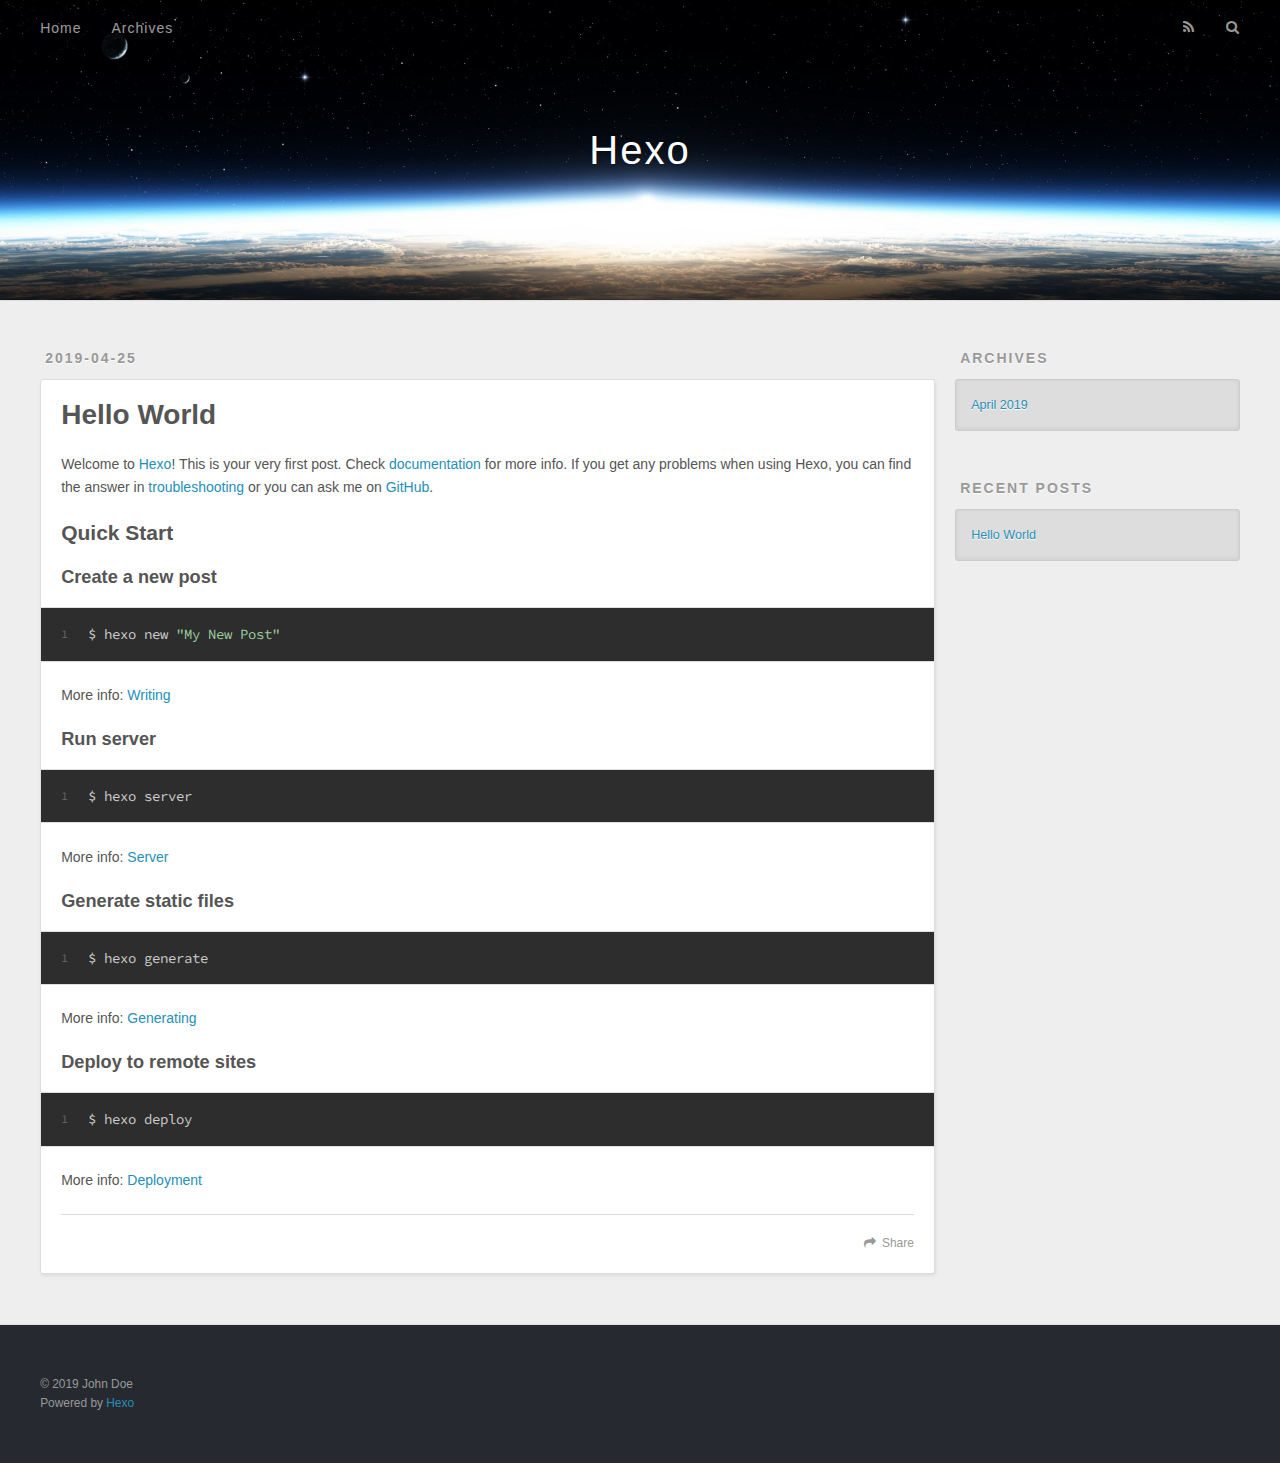
==== index.html @ 42656de8 "Site updated: 2019-04-25 13:05:55" ====
<!DOCTYPE html>
<html>
<head><meta name="generator" content="Hexo 3.8.0">
  <meta charset="utf-8">
  

  
  <title>Hexo</title>
  <meta name="viewport" content="width=device-width, initial-scale=1, maximum-scale=1">
  <meta property="og:type" content="website">
<meta property="og:title" content="Hexo">
<meta property="og:url" content="http://yoursite.com/index.html">
<meta property="og:site_name" content="Hexo">
<meta property="og:locale" content="default">
<meta name="twitter:card" content="summary">
<meta name="twitter:title" content="Hexo">
  
    <link rel="alternate" href="/atom.xml" title="Hexo" type="application/atom+xml">
  
  
    <link rel="icon" href="/favicon.png">
  
  
    <link href="//fonts.googleapis.com/css?family=Source+Code+Pro" rel="stylesheet" type="text/css">
  
  <link rel="stylesheet" href="/css/style.css">
</head>
</html>
<body>
  <div id="container">
    <div id="wrap">
      <header id="header">
  <div id="banner"></div>
  <div id="header-outer" class="outer">
    <div id="header-title" class="inner">
      <h1 id="logo-wrap">
        <a href="/" id="logo">Hexo</a>
      </h1>
      
    </div>
    <div id="header-inner" class="inner">
      <nav id="main-nav">
        <a id="main-nav-toggle" class="nav-icon"></a>
        
          <a class="main-nav-link" href="/">Home</a>
        
          <a class="main-nav-link" href="/archives">Archives</a>
        
      </nav>
      <nav id="sub-nav">
        
          <a id="nav-rss-link" class="nav-icon" href="/atom.xml" title="RSS Feed"></a>
        
        <a id="nav-search-btn" class="nav-icon" title="Search"></a>
      </nav>
      <div id="search-form-wrap">
        <form action="//google.com/search" method="get" accept-charset="UTF-8" class="search-form"><input type="search" name="q" class="search-form-input" placeholder="Search"><button type="submit" class="search-form-submit">&#xF002;</button><input type="hidden" name="sitesearch" value="http://yoursite.com"></form>
      </div>
    </div>
  </div>
</header>
      <div class="outer">
        <section id="main">
  
    <article id="post-hello-world" class="article article-type-post" itemscope itemprop="blogPost">
  <div class="article-meta">
    <a href="/2019/04/25/hello-world/" class="article-date">
  <time datetime="2019-04-24T16:31:58.006Z" itemprop="datePublished">2019-04-25</time>
</a>
    
  </div>
  <div class="article-inner">
    
    
      <header class="article-header">
        
  
    <h1 itemprop="name">
      <a class="article-title" href="/2019/04/25/hello-world/">Hello World</a>
    </h1>
  

      </header>
    
    <div class="article-entry" itemprop="articleBody">
      
        <p>Welcome to <a href="https://hexo.io/" target="_blank" rel="noopener">Hexo</a>! This is your very first post. Check <a href="https://hexo.io/docs/" target="_blank" rel="noopener">documentation</a> for more info. If you get any problems when using Hexo, you can find the answer in <a href="https://hexo.io/docs/troubleshooting.html" target="_blank" rel="noopener">troubleshooting</a> or you can ask me on <a href="https://github.com/hexojs/hexo/issues" target="_blank" rel="noopener">GitHub</a>.</p>
<h2 id="Quick-Start"><a href="#Quick-Start" class="headerlink" title="Quick Start"></a>Quick Start</h2><h3 id="Create-a-new-post"><a href="#Create-a-new-post" class="headerlink" title="Create a new post"></a>Create a new post</h3><figure class="highlight bash"><table><tr><td class="gutter"><pre><span class="line">1</span><br></pre></td><td class="code"><pre><span class="line">$ hexo new <span class="string">"My New Post"</span></span><br></pre></td></tr></table></figure>
<p>More info: <a href="https://hexo.io/docs/writing.html" target="_blank" rel="noopener">Writing</a></p>
<h3 id="Run-server"><a href="#Run-server" class="headerlink" title="Run server"></a>Run server</h3><figure class="highlight bash"><table><tr><td class="gutter"><pre><span class="line">1</span><br></pre></td><td class="code"><pre><span class="line">$ hexo server</span><br></pre></td></tr></table></figure>
<p>More info: <a href="https://hexo.io/docs/server.html" target="_blank" rel="noopener">Server</a></p>
<h3 id="Generate-static-files"><a href="#Generate-static-files" class="headerlink" title="Generate static files"></a>Generate static files</h3><figure class="highlight bash"><table><tr><td class="gutter"><pre><span class="line">1</span><br></pre></td><td class="code"><pre><span class="line">$ hexo generate</span><br></pre></td></tr></table></figure>
<p>More info: <a href="https://hexo.io/docs/generating.html" target="_blank" rel="noopener">Generating</a></p>
<h3 id="Deploy-to-remote-sites"><a href="#Deploy-to-remote-sites" class="headerlink" title="Deploy to remote sites"></a>Deploy to remote sites</h3><figure class="highlight bash"><table><tr><td class="gutter"><pre><span class="line">1</span><br></pre></td><td class="code"><pre><span class="line">$ hexo deploy</span><br></pre></td></tr></table></figure>
<p>More info: <a href="https://hexo.io/docs/deployment.html" target="_blank" rel="noopener">Deployment</a></p>

      
    </div>
    <footer class="article-footer">
      <a data-url="http://yoursite.com/2019/04/25/hello-world/" data-id="cjuw6p2830000rgumjvdaolb7" class="article-share-link">Share</a>
      
      
    </footer>
  </div>
  
</article>


  


</section>
        
          <aside id="sidebar">
  
    

  
    

  
    
  
    
  <div class="widget-wrap">
    <h3 class="widget-title">Archives</h3>
    <div class="widget">
      <ul class="archive-list"><li class="archive-list-item"><a class="archive-list-link" href="/archives/2019/04/">April 2019</a></li></ul>
    </div>
  </div>


  
    
  <div class="widget-wrap">
    <h3 class="widget-title">Recent Posts</h3>
    <div class="widget">
      <ul>
        
          <li>
            <a href="/2019/04/25/hello-world/">Hello World</a>
          </li>
        
      </ul>
    </div>
  </div>

  
</aside>
        
      </div>
      <footer id="footer">
  
  <div class="outer">
    <div id="footer-info" class="inner">
      &copy; 2019 John Doe<br>
      Powered by <a href="http://hexo.io/" target="_blank">Hexo</a>
    </div>
  </div>
</footer>
    </div>
    <nav id="mobile-nav">
  
    <a href="/" class="mobile-nav-link">Home</a>
  
    <a href="/archives" class="mobile-nav-link">Archives</a>
  
</nav>
    

<script src="//ajax.googleapis.com/ajax/libs/jquery/2.0.3/jquery.min.js"></script>


  <link rel="stylesheet" href="/fancybox/jquery.fancybox.css">
  <script src="/fancybox/jquery.fancybox.pack.js"></script>


<script src="/js/script.js"></script>



  </div>
</body>
</html>
---- css/style.css ----
body {
  width: 100%;
}
body:before,
body:after {
  content: "";
  display: table;
}
body:after {
  clear: both;
}
html,
body,
div,
span,
applet,
object,
iframe,
h1,
h2,
h3,
h4,
h5,
h6,
p,
blockquote,
pre,
a,
abbr,
acronym,
address,
big,
cite,
code,
del,
dfn,
em,
img,
ins,
kbd,
q,
s,
samp,
small,
strike,
strong,
sub,
sup,
tt,
var,
dl,
dt,
dd,
ol,
ul,
li,
fieldset,
form,
label,
legend,
table,
caption,
tbody,
tfoot,
thead,
tr,
th,
td {
  margin: 0;
  padding: 0;
  border: 0;
  outline: 0;
  font-weight: inherit;
  font-style: inherit;
  font-family: inherit;
  font-size: 100%;
  vertical-align: baseline;
}
body {
  line-height: 1;
  color: #000;
  background: #fff;
}
ol,
ul {
  list-style: none;
}
table {
  border-collapse: separate;
  border-spacing: 0;
  vertical-align: middle;
}
caption,
th,
td {
  text-align: left;
  font-weight: normal;
  vertical-align: middle;
}
a img {
  border: none;
}
input,
button {
  margin: 0;
  padding: 0;
}
input::-moz-focus-inner,
button::-moz-focus-inner {
  border: 0;
  padding: 0;
}
@font-face {
  font-family: FontAwesome;
  font-style: normal;
  font-weight: normal;
  src: url("fonts/fontawesome-webfont.eot?v=#4.0.3");
  src: url("fonts/fontawesome-webfont.eot?#iefix&v=#4.0.3") format("embedded-opentype"), url("fonts/fontawesome-webfont.woff?v=#4.0.3") format("woff"), url("fonts/fontawesome-webfont.ttf?v=#4.0.3") format("truetype"), url("fonts/fontawesome-webfont.svg#fontawesomeregular?v=#4.0.3") format("svg");
}
html,
body,
#container {
  height: 100%;
}
body {
  background: #eee;
  font: 14px -apple-system, BlinkMacSystemFont, "Segoe UI", "Roboto", "Oxygen", "Ubuntu", "Cantarell", "Fira Sans", "Droid Sans", "Helvetica Neue", sans-serif;
  -webkit-text-size-adjust: 100%;
}
.outer {
  max-width: 1220px;
  margin: 0 auto;
  padding: 0 20px;
}
.outer:before,
.outer:after {
  content: "";
  display: table;
}
.outer:after {
  clear: both;
}
.inner {
  display: inline;
  float: left;
  width: 98.33333333333333%;
  margin: 0 0.833333333333333%;
}
.left,
.alignleft {
  float: left;
}
.right,
.alignright {
  float: right;
}
.clear {
  clear: both;
}
#container {
  position: relative;
}
.mobile-nav-on {
  overflow: hidden;
}
#wrap {
  height: 100%;
  width: 100%;
  position: absolute;
  top: 0;
  left: 0;
  -webkit-transition: 0.2s ease-out;
  -moz-transition: 0.2s ease-out;
  -ms-transition: 0.2s ease-out;
  transition: 0.2s ease-out;
  z-index: 1;
  background: #eee;
}
.mobile-nav-on #wrap {
  left: 280px;
}
@media screen and (min-width: 768px) {
  #main {
    display: inline;
    float: left;
    width: 73.33333333333333%;
    margin: 0 0.833333333333333%;
  }
}
.article-date,
.article-category-link,
.archive-year,
.widget-title {
  text-decoration: none;
  text-transform: uppercase;
  letter-spacing: 2px;
  color: #999;
  margin-bottom: 1em;
  margin-left: 5px;
  line-height: 1em;
  text-shadow: 0 1px #fff;
  font-weight: bold;
}
.article-inner,
.archive-article-inner {
  background: #fff;
  -webkit-box-shadow: 1px 2px 3px #ddd;
  box-shadow: 1px 2px 3px #ddd;
  border: 1px solid #ddd;
  border-radius: 3px;
}
.article-entry h1,
.widget h1 {
  font-size: 2em;
}
.article-entry h2,
.widget h2 {
  font-size: 1.5em;
}
.article-entry h3,
.widget h3 {
  font-size: 1.3em;
}
.article-entry h4,
.widget h4 {
  font-size: 1.2em;
}
.article-entry h5,
.widget h5 {
  font-size: 1em;
}
.article-entry h6,
.widget h6 {
  font-size: 1em;
  color: #999;
}
.article-entry hr,
.widget hr {
  border: 1px dashed #ddd;
}
.article-entry strong,
.widget strong {
  font-weight: bold;
}
.article-entry em,
.widget em,
.article-entry cite,
.widget cite {
  font-style: italic;
}
.article-entry sup,
.widget sup,
.article-entry sub,
.widget sub {
  font-size: 0.75em;
  line-height: 0;
  position: relative;
  vertical-align: baseline;
}
.article-entry sup,
.widget sup {
  top: -0.5em;
}
.article-entry sub,
.widget sub {
  bottom: -0.2em;
}
.article-entry small,
.widget small {
  font-size: 0.85em;
}
.article-entry acronym,
.widget acronym,
.article-entry abbr,
.widget abbr {
  border-bottom: 1px dotted;
}
.article-entry ul,
.widget ul,
.article-entry ol,
.widget ol,
.article-entry dl,
.widget dl {
  margin: 0 20px;
  line-height: 1.6em;
}
.article-entry ul ul,
.widget ul ul,
.article-entry ol ul,
.widget ol ul,
.article-entry ul ol,
.widget ul ol,
.article-entry ol ol,
.widget ol ol {
  margin-top: 0;
  margin-bottom: 0;
}
.article-entry ul,
.widget ul {
  list-style: disc;
}
.article-entry ol,
.widget ol {
  list-style: decimal;
}
.article-entry dt,
.widget dt {
  font-weight: bold;
}
#header {
  height: 300px;
  position: relative;
  border-bottom: 1px solid #ddd;
}
#header:before,
#header:after {
  content: "";
  position: absolute;
  left: 0;
  right: 0;
  height: 40px;
}
#header:before {
  top: 0;
  background: -webkit-linear-gradient(rgba(0,0,0,0.2), transparent);
  background: -moz-linear-gradient(rgba(0,0,0,0.2), transparent);
  background: -ms-linear-gradient(rgba(0,0,0,0.2), transparent);
  background: linear-gradient(rgba(0,0,0,0.2), transparent);
}
#header:after {
  bottom: 0;
  background: -webkit-linear-gradient(transparent, rgba(0,0,0,0.2));
  background: -moz-linear-gradient(transparent, rgba(0,0,0,0.2));
  background: -ms-linear-gradient(transparent, rgba(0,0,0,0.2));
  background: linear-gradient(transparent, rgba(0,0,0,0.2));
}
#header-outer {
  height: 100%;
  position: relative;
}
#header-inner {
  position: relative;
  overflow: hidden;
}
#banner {
  position: absolute;
  top: 0;
  left: 0;
  width: 100%;
  height: 100%;
  background: url("images/banner.jpg") center #000;
  -webkit-background-size: cover;
  -moz-background-size: cover;
  background-size: cover;
  z-index: -1;
}
#header-title {
  text-align: center;
  height: 40px;
  position: absolute;
  top: 50%;
  left: 0;
  margin-top: -20px;
}
#logo,
#subtitle {
  text-decoration: none;
  color: #fff;
  font-weight: 300;
  text-shadow: 0 1px 4px rgba(0,0,0,0.3);
}
#logo {
  font-size: 40px;
  line-height: 40px;
  letter-spacing: 2px;
}
#subtitle {
  font-size: 16px;
  line-height: 16px;
  letter-spacing: 1px;
}
#subtitle-wrap {
  margin-top: 16px;
}
#main-nav {
  float: left;
  margin-left: -15px;
}
.nav-icon,
.main-nav-link {
  float: left;
  color: #fff;
  opacity: 0.6;
  text-decoration: none;
  text-shadow: 0 1px rgba(0,0,0,0.2);
  -webkit-transition: opacity 0.2s;
  -moz-transition: opacity 0.2s;
  -ms-transition: opacity 0.2s;
  transition: opacity 0.2s;
  display: block;
  padding: 20px 15px;
}
.nav-icon:hover,
.main-nav-link:hover {
  opacity: 1;
}
.nav-icon {
  font-family: FontAwesome;
  text-align: center;
  font-size: 14px;
  width: 14px;
  height: 14px;
  padding: 20px 15px;
  position: relative;
  cursor: pointer;
}
.main-nav-link {
  font-weight: 300;
  letter-spacing: 1px;
}
@media screen and (max-width: 479px) {
  .main-nav-link {
    display: none;
  }
}
#main-nav-toggle {
  display: none;
}
#main-nav-toggle:before {
  content: "\f0c9";
}
@media screen and (max-width: 479px) {
  #main-nav-toggle {
    display: block;
  }
}
#sub-nav {
  float: right;
  margin-right: -15px;
}
#nav-rss-link:before {
  content: "\f09e";
}
#nav-search-btn:before {
  content: "\f002";
}
#search-form-wrap {
  position: absolute;
  top: 15px;
  width: 150px;
  height: 30px;
  right: -150px;
  opacity: 0;
  -webkit-transition: 0.2s ease-out;
  -moz-transition: 0.2s ease-out;
  -ms-transition: 0.2s ease-out;
  transition: 0.2s ease-out;
}
#search-form-wrap.on {
  opacity: 1;
  right: 0;
}
@media screen and (max-width: 479px) {
  #search-form-wrap {
    width: 100%;
    right: -100%;
  }
}
.search-form {
  position: absolute;
  top: 0;
  left: 0;
  right: 0;
  background: #fff;
  padding: 5px 15px;
  border-radius: 15px;
  -webkit-box-shadow: 0 0 10px rgba(0,0,0,0.3);
  box-shadow: 0 0 10px rgba(0,0,0,0.3);
}
.search-form-input {
  border: none;
  background: none;
  color: #555;
  width: 100%;
  font: 13px -apple-system, BlinkMacSystemFont, "Segoe UI", "Roboto", "Oxygen", "Ubuntu", "Cantarell", "Fira Sans", "Droid Sans", "Helvetica Neue", sans-serif;
  outline: none;
}
.search-form-input::-webkit-search-results-decoration,
.search-form-input::-webkit-search-cancel-button {
  -webkit-appearance: none;
}
.search-form-submit {
  position: absolute;
  top: 50%;
  right: 10px;
  margin-top: -7px;
  font: 13px FontAwesome;
  border: none;
  background: none;
  color: #bbb;
  cursor: pointer;
}
.search-form-submit:hover,
.search-form-submit:focus {
  color: #777;
}
.article {
  margin: 50px 0;
}
.article-inner {
  overflow: hidden;
}
.article-meta:before,
.article-meta:after {
  content: "";
  display: table;
}
.article-meta:after {
  clear: both;
}
.article-date {
  float: left;
}
.article-category {
  float: left;
  line-height: 1em;
  color: #ccc;
  text-shadow: 0 1px #fff;
  margin-left: 8px;
}
.article-category:before {
  content: "\2022";
}
.article-category-link {
  margin: 0 12px 1em;
}
.article-header {
  padding: 20px 20px 0;
}
.article-title {
  text-decoration: none;
  font-size: 2em;
  font-weight: bold;
  color: #555;
  line-height: 1.1em;
  -webkit-transition: color 0.2s;
  -moz-transition: color 0.2s;
  -ms-transition: color 0.2s;
  transition: color 0.2s;
}
a.article-title:hover {
  color: #258fb8;
}
.article-entry {
  color: #555;
  padding: 0 20px;
}
.article-entry:before,
.article-entry:after {
  content: "";
  display: table;
}
.article-entry:after {
  clear: both;
}
.article-entry p,
.article-entry table {
  line-height: 1.6em;
  margin: 1.6em 0;
}
.article-entry h1,
.article-entry h2,
.article-entry h3,
.article-entry h4,
.article-entry h5,
.article-entry h6 {
  font-weight: bold;
}
.article-entry h1,
.article-entry h2,
.article-entry h3,
.article-entry h4,
.article-entry h5,
.article-entry h6 {
  line-height: 1.1em;
  margin: 1.1em 0;
}
.article-entry a {
  color: #258fb8;
  text-decoration: none;
}
.article-entry a:hover {
  text-decoration: underline;
}
.article-entry ul,
.article-entry ol,
.article-entry dl {
  margin-top: 1.6em;
  margin-bottom: 1.6em;
}
.article-entry img,
.article-entry video {
  max-width: 100%;
  height: auto;
  display: block;
  margin: auto;
}
.article-entry iframe {
  border: none;
}
.article-entry table {
  width: 100%;
  border-collapse: collapse;
  border-spacing: 0;
}
.article-entry th {
  font-weight: bold;
  border-bottom: 3px solid #ddd;
  padding-bottom: 0.5em;
}
.article-entry td {
  border-bottom: 1px solid #ddd;
  padding: 10px 0;
}
.article-entry blockquote {
  font-family: Georgia, "Times New Roman", serif;
  font-size: 1.4em;
  margin: 1.6em 20px;
  text-align: center;
}
.article-entry blockquote footer {
  font-size: 14px;
  margin: 1.6em 0;
  font-family: -apple-system, BlinkMacSystemFont, "Segoe UI", "Roboto", "Oxygen", "Ubuntu", "Cantarell", "Fira Sans", "Droid Sans", "Helvetica Neue", sans-serif;
}
.article-entry blockquote footer cite:before {
  content: "—";
  padding: 0 0.5em;
}
.article-entry .pullquote {
  text-align: left;
  width: 45%;
  margin: 0;
}
.article-entry .pullquote.left {
  margin-left: 0.5em;
  margin-right: 1em;
}
.article-entry .pullquote.right {
  margin-right: 0.5em;
  margin-left: 1em;
}
.article-entry .caption {
  color: #999;
  display: block;
  font-size: 0.9em;
  margin-top: 0.5em;
  position: relative;
  text-align: center;
}
.article-entry .video-container {
  position: relative;
  padding-top: 56.25%;
  height: 0;
  overflow: hidden;
}
.article-entry .video-container iframe,
.article-entry .video-container object,
.article-entry .video-container embed {
  position: absolute;
  top: 0;
  left: 0;
  width: 100%;
  height: 100%;
  margin-top: 0;
}
.article-more-link a {
  display: inline-block;
  line-height: 1em;
  padding: 6px 15px;
  border-radius: 15px;
  background: #eee;
  color: #999;
  text-shadow: 0 1px #fff;
  text-decoration: none;
}
.article-more-link a:hover {
  background: #258fb8;
  color: #fff;
  text-decoration: none;
  text-shadow: 0 1px #1e7293;
}
.article-footer {
  font-size: 0.85em;
  line-height: 1.6em;
  border-top: 1px solid #ddd;
  padding-top: 1.6em;
  margin: 0 20px 20px;
}
.article-footer:before,
.article-footer:after {
  content: "";
  display: table;
}
.article-footer:after {
  clear: both;
}
.article-footer a {
  color: #999;
  text-decoration: none;
}
.article-footer a:hover {
  color: #555;
}
.article-tag-list-item {
  float: left;
  margin-right: 10px;
}
.article-tag-list-link:before {
  content: "#";
}
.article-comment-link {
  float: right;
}
.article-comment-link:before {
  content: "\f075";
  font-family: FontAwesome;
  padding-right: 8px;
}
.article-share-link {
  cursor: pointer;
  float: right;
  margin-left: 20px;
}
.article-share-link:before {
  content: "\f064";
  font-family: FontAwesome;
  padding-right: 6px;
}
#article-nav {
  position: relative;
}
#article-nav:before,
#article-nav:after {
  content: "";
  display: table;
}
#article-nav:after {
  clear: both;
}
@media screen and (min-width: 768px) {
  #article-nav {
    margin: 50px 0;
  }
  #article-nav:before {
    width: 8px;
    height: 8px;
    position: absolute;
    top: 50%;
    left: 50%;
    margin-top: -4px;
    margin-left: -4px;
    content: "";
    border-radius: 50%;
    background: #ddd;
    -webkit-box-shadow: 0 1px 2px #fff;
    box-shadow: 0 1px 2px #fff;
  }
}
.article-nav-link-wrap {
  text-decoration: none;
  text-shadow: 0 1px #fff;
  color: #999;
  -webkit-box-sizing: border-box;
  -moz-box-sizing: border-box;
  box-sizing: border-box;
  margin-top: 50px;
  text-align: center;
  display: block;
}
.article-nav-link-wrap:hover {
  color: #555;
}
@media screen and (min-width: 768px) {
  .article-nav-link-wrap {
    width: 50%;
    margin-top: 0;
  }
}
@media screen and (min-width: 768px) {
  #article-nav-newer {
    float: left;
    text-align: right;
    padding-right: 20px;
  }
}
@media screen and (min-width: 768px) {
  #article-nav-older {
    float: right;
    text-align: left;
    padding-left: 20px;
  }
}
.article-nav-caption {
  text-transform: uppercase;
  letter-spacing: 2px;
  color: #ddd;
  line-height: 1em;
  font-weight: bold;
}
#article-nav-newer .article-nav-caption {
  margin-right: -2px;
}
.article-nav-title {
  font-size: 0.85em;
  line-height: 1.6em;
  margin-top: 0.5em;
}
.article-share-box {
  position: absolute;
  display: none;
  background: #fff;
  -webkit-box-shadow: 1px 2px 10px rgba(0,0,0,0.2);
  box-shadow: 1px 2px 10px rgba(0,0,0,0.2);
  border-radius: 3px;
  margin-left: -145px;
  overflow: hidden;
  z-index: 1;
}
.article-share-box.on {
  display: block;
}
.article-share-input {
  width: 100%;
  background: none;
  -webkit-box-sizing: border-box;
  -moz-box-sizing: border-box;
  box-sizing: border-box;
  font: 14px -apple-system, BlinkMacSystemFont, "Segoe UI", "Roboto", "Oxygen", "Ubuntu", "Cantarell", "Fira Sans", "Droid Sans", "Helvetica Neue", sans-serif;
  padding: 0 15px;
  color: #555;
  outline: none;
  border: 1px solid #ddd;
  border-radius: 3px 3px 0 0;
  height: 36px;
  line-height: 36px;
}
.article-share-links {
  background: #eee;
}
.article-share-links:before,
.article-share-links:after {
  content: "";
  display: table;
}
.article-share-links:after {
  clear: both;
}
.article-share-twitter,
.article-share-facebook,
.article-share-pinterest,
.article-share-google {
  width: 50px;
  height: 36px;
  display: block;
  float: left;
  position: relative;
  color: #999;
  text-shadow: 0 1px #fff;
}
.article-share-twitter:before,
.article-share-facebook:before,
.article-share-pinterest:before,
.article-share-google:before {
  font-size: 20px;
  font-family: FontAwesome;
  width: 20px;
  height: 20px;
  position: absolute;
  top: 50%;
  left: 50%;
  margin-top: -10px;
  margin-left: -10px;
  text-align: center;
}
.article-share-twitter:hover,
.article-share-facebook:hover,
.article-share-pinterest:hover,
.article-share-google:hover {
  color: #fff;
}
.article-share-twitter:before {
  content: "\f099";
}
.article-share-twitter:hover {
  background: #00aced;
  text-shadow: 0 1px #008abe;
}
.article-share-facebook:before {
  content: "\f09a";
}
.article-share-facebook:hover {
  background: #3b5998;
  text-shadow: 0 1px #2f477a;
}
.article-share-pinterest:before {
  content: "\f0d2";
}
.article-share-pinterest:hover {
  background: #cb2027;
  text-shadow: 0 1px #a21a1f;
}
.article-share-google:before {
  content: "\f0d5";
}
.article-share-google:hover {
  background: #dd4b39;
  text-shadow: 0 1px #be3221;
}
.article-gallery {
  background: #000;
  position: relative;
}
.article-gallery-photos {
  position: relative;
  overflow: hidden;
}
.article-gallery-img {
  display: none;
  max-width: 100%;
}
.article-gallery-img:first-child {
  display: block;
}
.article-gallery-img.loaded {
  position: absolute;
  display: block;
}
.article-gallery-img img {
  display: block;
  max-width: 100%;
  margin: 0 auto;
}
#comments {
  background: #fff;
  -webkit-box-shadow: 1px 2px 3px #ddd;
  box-shadow: 1px 2px 3px #ddd;
  padding: 20px;
  border: 1px solid #ddd;
  border-radius: 3px;
  margin: 50px 0;
}
#comments a {
  color: #258fb8;
}
.archives-wrap {
  margin: 50px 0;
}
.archives:before,
.archives:after {
  content: "";
  display: table;
}
.archives:after {
  clear: both;
}
.archive-year-wrap {
  margin-bottom: 1em;
}
.archives {
  -webkit-column-gap: 10px;
  -moz-column-gap: 10px;
  column-gap: 10px;
}
@media screen and (min-width: 480px) and (max-width: 767px) {
  .archives {
    -webkit-column-count: 2;
    -moz-column-count: 2;
    column-count: 2;
  }
}
@media screen and (min-width: 768px) {
  .archives {
    -webkit-column-count: 3;
    -moz-column-count: 3;
    column-count: 3;
  }
}
.archive-article {
  -webkit-column-break-inside: avoid;
  page-break-inside: avoid;
  overflow: hidden;
  break-inside: avoid-column;
}
.archive-article-inner {
  padding: 10px;
  margin-bottom: 15px;
}
.archive-article-title {
  text-decoration: none;
  font-weight: bold;
  color: #555;
  -webkit-transition: color 0.2s;
  -moz-transition: color 0.2s;
  -ms-transition: color 0.2s;
  transition: color 0.2s;
  line-height: 1.6em;
}
.archive-article-title:hover {
  color: #258fb8;
}
.archive-article-footer {
  margin-top: 1em;
}
.archive-article-date {
  color: #999;
  text-decoration: none;
  font-size: 0.85em;
  line-height: 1em;
  margin-bottom: 0.5em;
  display: block;
}
#page-nav {
  margin: 50px auto;
  background: #fff;
  -webkit-box-shadow: 1px 2px 3px #ddd;
  box-shadow: 1px 2px 3px #ddd;
  border: 1px solid #ddd;
  border-radius: 3px;
  text-align: center;
  color: #999;
  overflow: hidden;
}
#page-nav:before,
#page-nav:after {
  content: "";
  display: table;
}
#page-nav:after {
  clear: both;
}
#page-nav a,
#page-nav span {
  padding: 10px 20px;
  line-height: 1;
  height: 2ex;
}
#page-nav a {
  color: #999;
  text-decoration: none;
}
#page-nav a:hover {
  background: #999;
  color: #fff;
}
#page-nav .prev {
  float: left;
}
#page-nav .next {
  float: right;
}
#page-nav .page-number {
  display: inline-block;
}
@media screen and (max-width: 479px) {
  #page-nav .page-number {
    display: none;
  }
}
#page-nav .current {
  color: #555;
  font-weight: bold;
}
#page-nav .space {
  color: #ddd;
}
#footer {
  background: #262a30;
  padding: 50px 0;
  border-top: 1px solid #ddd;
  color: #999;
}
#footer a {
  color: #258fb8;
  text-decoration: none;
}
#footer a:hover {
  text-decoration: underline;
}
#footer-info {
  line-height: 1.6em;
  font-size: 0.85em;
}
.article-entry pre,
.article-entry .highlight {
  background: #2d2d2d;
  margin: 0 -20px;
  padding: 15px 20px;
  border-style: solid;
  border-color: #ddd;
  border-width: 1px 0;
  overflow: auto;
  color: #ccc;
  line-height: 22.400000000000002px;
}
.article-entry .highlight .gutter pre,
.article-entry .gist .gist-file .gist-data .line-numbers {
  color: #666;
  font-size: 0.85em;
}
.article-entry pre,
.article-entry code {
  font-family: "Source Code Pro", Consolas, Monaco, Menlo, Consolas, monospace;
}
.article-entry code {
  background: #eee;
  text-shadow: 0 1px #fff;
  padding: 0 0.3em;
}
.article-entry pre code {
  background: none;
  text-shadow: none;
  padding: 0;
}
.article-entry .highlight pre {
  border: none;
  margin: 0;
  padding: 0;
}
.article-entry .highlight table {
  margin: 0;
  width: auto;
}
.article-entry .highlight td {
  border: none;
  padding: 0;
}
.article-entry .highlight figcaption {
  font-size: 0.85em;
  color: #999;
  line-height: 1em;
  margin-bottom: 1em;
}
.article-entry .highlight figcaption:before,
.article-entry .highlight figcaption:after {
  content: "";
  display: table;
}
.article-entry .highlight figcaption:after {
  clear: both;
}
.article-entry .highlight figcaption a {
  float: right;
}
.article-entry .highlight .gutter pre {
  text-align: right;
  padding-right: 20px;
}
.article-entry .highlight .line {
  height: 22.400000000000002px;
}
.article-entry .highlight .line.marked {
  background: #515151;
}
.article-entry .gist {
  margin: 0 -20px;
  border-style: solid;
  border-color: #ddd;
  border-width: 1px 0;
  background: #2d2d2d;
  padding: 15px 20px 15px 0;
}
.article-entry .gist .gist-file {
  border: none;
  font-family: "Source Code Pro", Consolas, Monaco, Menlo, Consolas, monospace;
  margin: 0;
}
.article-entry .gist .gist-file .gist-data {
  background: none;
  border: none;
}
.article-entry .gist .gist-file .gist-data .line-numbers {
  background: none;
  border: none;
  padding: 0 20px 0 0;
}
.article-entry .gist .gist-file .gist-data .line-data {
  padding: 0 !important;
}
.article-entry .gist .gist-file .highlight {
  margin: 0;
  padding: 0;
  border: none;
}
.article-entry .gist .gist-file .gist-meta {
  background: #2d2d2d;
  color: #999;
  font: 0.85em -apple-system, BlinkMacSystemFont, "Segoe UI", "Roboto", "Oxygen", "Ubuntu", "Cantarell", "Fira Sans", "Droid Sans", "Helvetica Neue", sans-serif;
  text-shadow: 0 0;
  padding: 0;
  margin-top: 1em;
  margin-left: 20px;
}
.article-entry .gist .gist-file .gist-meta a {
  color: #258fb8;
  font-weight: normal;
}
.article-entry .gist .gist-file .gist-meta a:hover {
  text-decoration: underline;
}
pre .comment,
pre .title {
  color: #999;
}
pre .variable,
pre .attribute,
pre .tag,
pre .regexp,
pre .ruby .constant,
pre .xml .tag .title,
pre .xml .pi,
pre .xml .doctype,
pre .html .doctype,
pre .css .id,
pre .css .class,
pre .css .pseudo {
  color: #f2777a;
}
pre .number,
pre .preprocessor,
pre .built_in,
pre .literal,
pre .params,
pre .constant {
  color: #f99157;
}
pre .class,
pre .ruby .class .title,
pre .css .rules .attribute {
  color: #9c9;
}
pre .string,
pre .value,
pre .inheritance,
pre .header,
pre .ruby .symbol,
pre .xml .cdata {
  color: #9c9;
}
pre .css .hexcolor {
  color: #6cc;
}
pre .function,
pre .python .decorator,
pre .python .title,
pre .ruby .function .title,
pre .ruby .title .keyword,
pre .perl .sub,
pre .javascript .title,
pre .coffeescript .title {
  color: #69c;
}
pre .keyword,
pre .javascript .function {
  color: #c9c;
}
@media screen and (max-width: 479px) {
  #mobile-nav {
    position: absolute;
    top: 0;
    left: 0;
    width: 280px;
    height: 100%;
    background: #191919;
    border-right: 1px solid #fff;
  }
}
@media screen and (max-width: 479px) {
  .mobile-nav-link {
    display: block;
    color: #999;
    text-decoration: none;
    padding: 15px 20px;
    font-weight: bold;
  }
  .mobile-nav-link:hover {
    color: #fff;
  }
}
@media screen and (min-width: 768px) {
  #sidebar {
    display: inline;
    float: left;
    width: 23.333333333333332%;
    margin: 0 0.833333333333333%;
  }
}
.widget-wrap {
  margin: 50px 0;
}
.widget {
  color: #777;
  text-shadow: 0 1px #fff;
  background: #ddd;
  -webkit-box-shadow: 0 -1px 4px #ccc inset;
  box-shadow: 0 -1px 4px #ccc inset;
  border: 1px solid #ccc;
  padding: 15px;
  border-radius: 3px;
}
.widget a {
  color: #258fb8;
  text-decoration: none;
}
.widget a:hover {
  text-decoration: underline;
}
.widget ul ul,
.widget ol ul,
.widget dl ul,
.widget ul ol,
.widget ol ol,
.widget dl ol,
.widget ul dl,
.widget ol dl,
.widget dl dl {
  margin-left: 15px;
  list-style: disc;
}
.widget {
  line-height: 1.6em;
  word-wrap: break-word;
  font-size: 0.9em;
}
.widget ul,
.widget ol {
  list-style: none;
  margin: 0;
}
.widget ul ul,
.widget ol ul,
.widget ul ol,
.widget ol ol {
  margin: 0 20px;
}
.widget ul ul,
.widget ol ul {
  list-style: disc;
}
.widget ul ol,
.widget ol ol {
  list-style: decimal;
}
.category-list-count,
.tag-list-count,
.archive-list-count {
  padding-left: 5px;
  color: #999;
  font-size: 0.85em;
}
.category-list-count:before,
.tag-list-count:before,
.archive-list-count:before {
  content: "(";
}
.category-list-count:after,
.tag-list-count:after,
.archive-list-count:after {
  content: ")";
}
.tagcloud a {
  margin-right: 5px;
  display: inline-block;
}
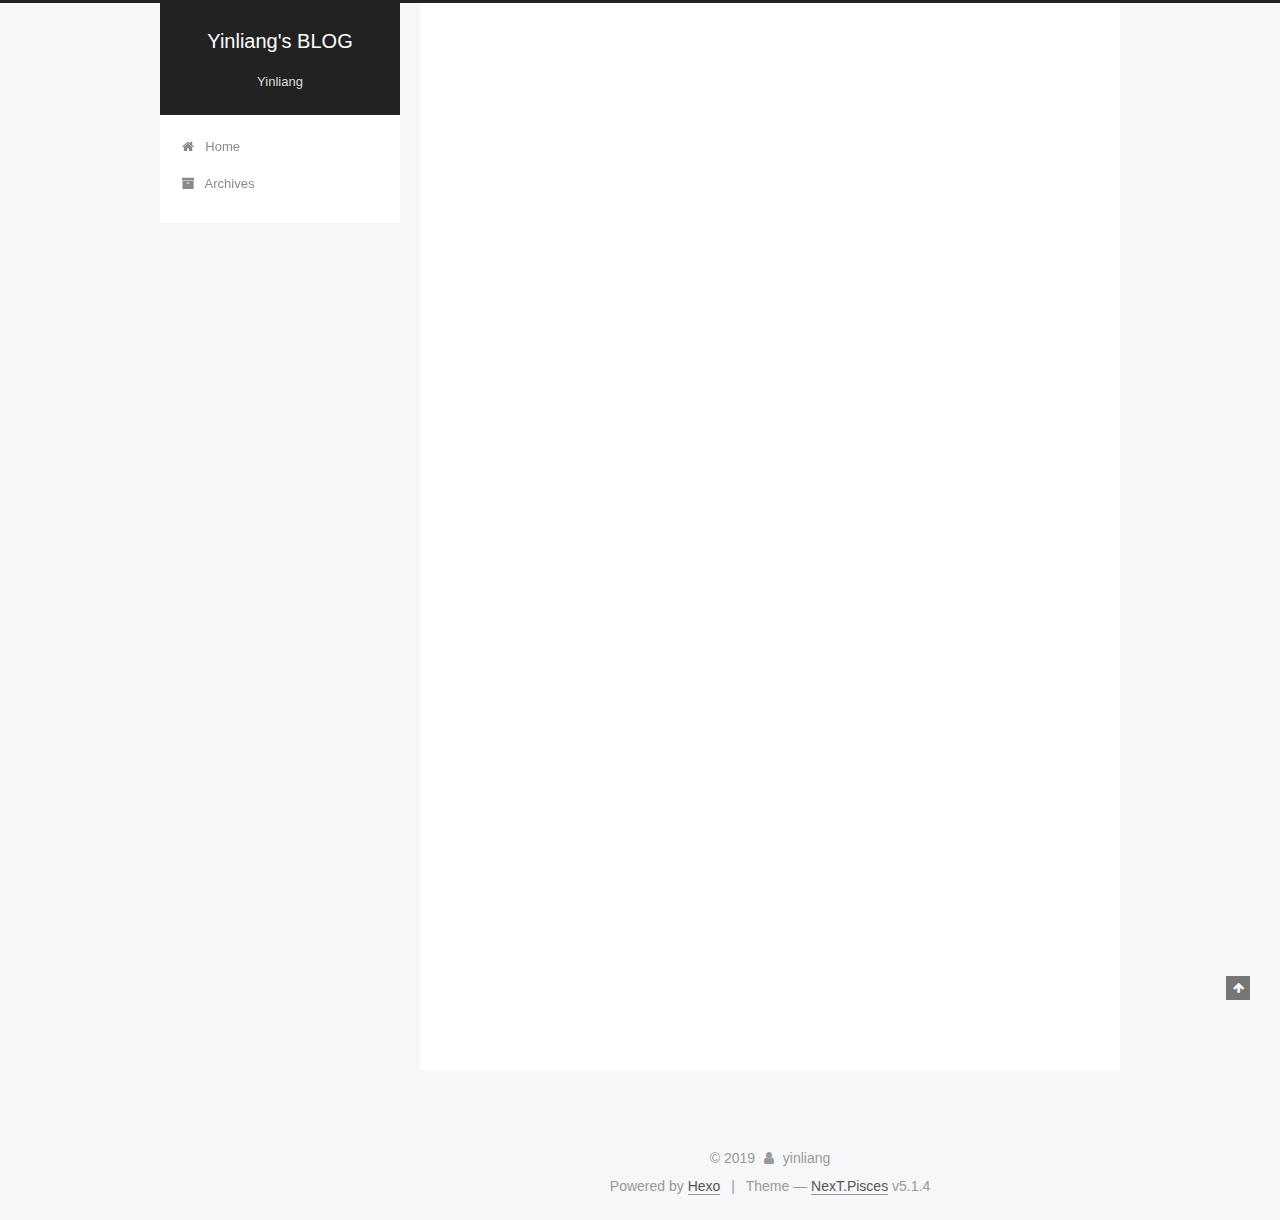
==== commit 4d8306f1: "Site updated: 2019-04-25 23:34:51" ====
--- a/index.html
+++ b/index.html
@@ -1,90 +1,309 @@
 <!DOCTYPE html>
-<html>
+
+
+
+  
+
+
+<html class="theme-next pisces use-motion" lang="Chinese">
 <head><meta name="generator" content="Hexo 3.8.0">
-  <meta charset="utf-8">
-  
-
-  
-  <title>Hexo</title>
-  <meta name="viewport" content="width=device-width, initial-scale=1, maximum-scale=1">
-  <meta property="og:type" content="website">
-<meta property="og:title" content="Hexo">
+  <meta charset="UTF-8">
+<meta http-equiv="X-UA-Compatible" content="IE=edge">
+<meta name="viewport" content="width=device-width, initial-scale=1, maximum-scale=1">
+<meta name="theme-color" content="#222">
+
+
+
+
+
+
+
+
+
+<meta http-equiv="Cache-Control" content="no-transform">
+<meta http-equiv="Cache-Control" content="no-siteapp">
+
+
+
+
+
+
+
+
+
+
+
+
+
+
+
+
+  
+  
+  <link href="/lib/fancybox/source/jquery.fancybox.css?v=2.1.5" rel="stylesheet" type="text/css">
+
+
+
+
+
+
+
+<link href="/lib/font-awesome/css/font-awesome.min.css?v=4.6.2" rel="stylesheet" type="text/css">
+
+<link href="/css/main.css?v=5.1.4" rel="stylesheet" type="text/css">
+
+
+  <link rel="apple-touch-icon" sizes="180x180" href="/images/apple-touch-icon-next.png?v=5.1.4">
+
+
+  <link rel="icon" type="image/png" sizes="32x32" href="/images/favicon-32x32-next.png?v=5.1.4">
+
+
+  <link rel="icon" type="image/png" sizes="16x16" href="/images/favicon-16x16-next.png?v=5.1.4">
+
+
+  <link rel="mask-icon" href="/images/logo.svg?v=5.1.4" color="#222">
+
+
+
+
+
+  <meta name="keywords" content="Hexo, NexT">
+
+
+
+
+
+
+
+
+
+
+<meta name="description" content="a personal blog">
+<meta property="og:type" content="website">
+<meta property="og:title" content="Yinliang&#39;s BLOG">
 <meta property="og:url" content="http://yoursite.com/index.html">
-<meta property="og:site_name" content="Hexo">
-<meta property="og:locale" content="default">
+<meta property="og:site_name" content="Yinliang&#39;s BLOG">
+<meta property="og:description" content="a personal blog">
+<meta property="og:locale" content="Chinese">
 <meta name="twitter:card" content="summary">
-<meta name="twitter:title" content="Hexo">
-  
-    <link rel="alternate" href="/atom.xml" title="Hexo" type="application/atom+xml">
-  
-  
-    <link rel="icon" href="/favicon.png">
-  
-  
-    <link href="//fonts.googleapis.com/css?family=Source+Code+Pro" rel="stylesheet" type="text/css">
-  
-  <link rel="stylesheet" href="/css/style.css">
+<meta name="twitter:title" content="Yinliang&#39;s BLOG">
+<meta name="twitter:description" content="a personal blog">
+
+
+
+<script type="text/javascript" id="hexo.configurations">
+  var NexT = window.NexT || {};
+  var CONFIG = {
+    root: '/',
+    scheme: 'Pisces',
+    version: '5.1.4',
+    sidebar: {"position":"left","display":"post","offset":12,"b2t":false,"scrollpercent":false,"onmobile":false},
+    fancybox: true,
+    tabs: true,
+    motion: {"enable":true,"async":false,"transition":{"post_block":"fadeIn","post_header":"slideDownIn","post_body":"slideDownIn","coll_header":"slideLeftIn","sidebar":"slideUpIn"}},
+    duoshuo: {
+      userId: '0',
+      author: 'Author'
+    },
+    algolia: {
+      applicationID: '',
+      apiKey: '',
+      indexName: '',
+      hits: {"per_page":10},
+      labels: {"input_placeholder":"Search for Posts","hits_empty":"We didn't find any results for the search: ${query}","hits_stats":"${hits} results found in ${time} ms"}
+    }
+  };
+</script>
+
+
+
+  <link rel="canonical" href="http://yoursite.com/">
+
+
+
+
+
+  <title>Yinliang's BLOG</title>
+  
+
+
+
+
+
+
+
+
 </head>
-</html>
-<body>
-  <div id="container">
-    <div id="wrap">
-      <header id="header">
-  <div id="banner"></div>
-  <div id="header-outer" class="outer">
-    <div id="header-title" class="inner">
-      <h1 id="logo-wrap">
-        <a href="/" id="logo">Hexo</a>
-      </h1>
-      
+
+<body itemscope itemtype="http://schema.org/WebPage" lang="Chinese">
+
+  
+  
+    
+  
+
+  <div class="container sidebar-position-left 
+  page-home">
+    <div class="headband"></div>
+
+    <header id="header" class="header" itemscope itemtype="http://schema.org/WPHeader">
+      <div class="header-inner"><div class="site-brand-wrapper">
+  <div class="site-meta ">
+    
+
+    <div class="custom-logo-site-title">
+      <a href="/" class="brand" rel="start">
+        <span class="logo-line-before"><i></i></span>
+        <span class="site-title">Yinliang's BLOG</span>
+        <span class="logo-line-after"><i></i></span>
+      </a>
     </div>
-    <div id="header-inner" class="inner">
-      <nav id="main-nav">
-        <a id="main-nav-toggle" class="nav-icon"></a>
-        
-          <a class="main-nav-link" href="/">Home</a>
-        
-          <a class="main-nav-link" href="/archives">Archives</a>
-        
-      </nav>
-      <nav id="sub-nav">
-        
-          <a id="nav-rss-link" class="nav-icon" href="/atom.xml" title="RSS Feed"></a>
-        
-        <a id="nav-search-btn" class="nav-icon" title="Search"></a>
-      </nav>
-      <div id="search-form-wrap">
-        <form action="//google.com/search" method="get" accept-charset="UTF-8" class="search-form"><input type="search" name="q" class="search-form-input" placeholder="Search"><button type="submit" class="search-form-submit">&#xF002;</button><input type="hidden" name="sitesearch" value="http://yoursite.com"></form>
-      </div>
-    </div>
+      
+        <p class="site-subtitle">Yinliang</p>
+      
   </div>
-</header>
-      <div class="outer">
-        <section id="main">
-  
-    <article id="post-hello-world" class="article article-type-post" itemscope itemprop="blogPost">
-  <div class="article-meta">
-    <a href="/2019/04/25/hello-world/" class="article-date">
-  <time datetime="2019-04-24T16:31:58.006Z" itemprop="datePublished">2019-04-25</time>
-</a>
-    
+
+  <div class="site-nav-toggle">
+    <button>
+      <span class="btn-bar"></span>
+      <span class="btn-bar"></span>
+      <span class="btn-bar"></span>
+    </button>
   </div>
-  <div class="article-inner">
-    
-    
-      <header class="article-header">
-        
-  
-    <h1 itemprop="name">
-      <a class="article-title" href="/2019/04/25/hello-world/">Hello World</a>
-    </h1>
-  
-
+</div>
+
+<nav class="site-nav">
+  
+
+  
+    <ul id="menu" class="menu">
+      
+        
+        <li class="menu-item menu-item-home">
+          <a href="/" rel="section">
+            
+              <i class="menu-item-icon fa fa-fw fa-home"></i> <br>
+            
+            Home
+          </a>
+        </li>
+      
+        
+        <li class="menu-item menu-item-archives">
+          <a href="/archives/" rel="section">
+            
+              <i class="menu-item-icon fa fa-fw fa-archive"></i> <br>
+            
+            Archives
+          </a>
+        </li>
+      
+
+      
+    </ul>
+  
+
+  
+</nav>
+
+
+
+ </div>
+    </header>
+
+    <main id="main" class="main">
+      <div class="main-inner">
+        <div class="content-wrap">
+          <div id="content" class="content">
+            
+  <section id="posts" class="posts-expand">
+    
+      
+
+  
+
+  
+  
+  
+
+  <article class="post post-type-normal" itemscope itemtype="http://schema.org/Article">
+  
+  
+  
+  <div class="post-block">
+    <link itemprop="mainEntityOfPage" href="http://yoursite.com/2019/04/25/hello-world/">
+
+    <span hidden itemprop="author" itemscope itemtype="http://schema.org/Person">
+      <meta itemprop="name" content="yinliang">
+      <meta itemprop="description" content>
+      <meta itemprop="image" content="/images/avatar.gif">
+    </span>
+
+    <span hidden itemprop="publisher" itemscope itemtype="http://schema.org/Organization">
+      <meta itemprop="name" content="Yinliang's BLOG">
+    </span>
+
+    
+      <header class="post-header">
+
+        
+        
+          <h1 class="post-title" itemprop="name headline">
+                
+                <a class="post-title-link" href="/2019/04/25/hello-world/" itemprop="url">Hello World</a></h1>
+        
+
+        <div class="post-meta">
+          <span class="post-time">
+            
+              <span class="post-meta-item-icon">
+                <i class="fa fa-calendar-o"></i>
+              </span>
+              
+                <span class="post-meta-item-text">Posted on</span>
+              
+              <time title="Post created" itemprop="dateCreated datePublished" datetime="2019-04-25T00:31:58+08:00">
+                2019-04-25
+              </time>
+            
+
+            
+
+            
+          </span>
+
+          
+
+          
+            
+          
+
+          
+          
+
+          
+
+          
+
+          
+
+        </div>
       </header>
     
-    <div class="article-entry" itemprop="articleBody">
-      
-        <p>Welcome to <a href="https://hexo.io/" target="_blank" rel="noopener">Hexo</a>! This is your very first post. Check <a href="https://hexo.io/docs/" target="_blank" rel="noopener">documentation</a> for more info. If you get any problems when using Hexo, you can find the answer in <a href="https://hexo.io/docs/troubleshooting.html" target="_blank" rel="noopener">troubleshooting</a> or you can ask me on <a href="https://github.com/hexojs/hexo/issues" target="_blank" rel="noopener">GitHub</a>.</p>
+
+    
+    
+    
+    <div class="post-body" itemprop="articleBody">
+
+      
+      
+
+      
+        
+          
+            <p>Welcome to <a href="https://hexo.io/" target="_blank" rel="noopener">Hexo</a>! This is your very first post. Check <a href="https://hexo.io/docs/" target="_blank" rel="noopener">documentation</a> for more info. If you get any problems when using Hexo, you can find the answer in <a href="https://hexo.io/docs/troubleshooting.html" target="_blank" rel="noopener">troubleshooting</a> or you can ask me on <a href="https://github.com/hexojs/hexo/issues" target="_blank" rel="noopener">GitHub</a>.</p>
 <h2 id="Quick-Start"><a href="#Quick-Start" class="headerlink" title="Quick Start"></a>Quick Start</h2><h3 id="Create-a-new-post"><a href="#Create-a-new-post" class="headerlink" title="Create a new post"></a>Create a new post</h3><figure class="highlight bash"><table><tr><td class="gutter"><pre><span class="line">1</span><br></pre></td><td class="code"><pre><span class="line">$ hexo new <span class="string">"My New Post"</span></span><br></pre></td></tr></table></figure>
 <p>More info: <a href="https://hexo.io/docs/writing.html" target="_blank" rel="noopener">Writing</a></p>
 <h3 id="Run-server"><a href="#Run-server" class="headerlink" title="Run server"></a>Run server</h3><figure class="highlight bash"><table><tr><td class="gutter"><pre><span class="line">1</span><br></pre></td><td class="code"><pre><span class="line">$ hexo server</span><br></pre></td></tr></table></figure>
@@ -94,91 +313,314 @@
 <h3 id="Deploy-to-remote-sites"><a href="#Deploy-to-remote-sites" class="headerlink" title="Deploy to remote sites"></a>Deploy to remote sites</h3><figure class="highlight bash"><table><tr><td class="gutter"><pre><span class="line">1</span><br></pre></td><td class="code"><pre><span class="line">$ hexo deploy</span><br></pre></td></tr></table></figure>
 <p>More info: <a href="https://hexo.io/docs/deployment.html" target="_blank" rel="noopener">Deployment</a></p>
 
+          
+        
       
     </div>
-    <footer class="article-footer">
-      <a data-url="http://yoursite.com/2019/04/25/hello-world/" data-id="cjuw6p2830000rgumjvdaolb7" class="article-share-link">Share</a>
-      
+    
+    
+    
+
+    
+
+    
+
+    
+
+    <footer class="post-footer">
+      
+
+      
+
+      
+
+      
+      
+        <div class="post-eof"></div>
       
     </footer>
   </div>
   
-</article>
-
-
-  
-
-
-</section>
-        
-          <aside id="sidebar">
-  
-    
-
-  
-    
-
-  
-    
-  
-    
-  <div class="widget-wrap">
-    <h3 class="widget-title">Archives</h3>
-    <div class="widget">
-      <ul class="archive-list"><li class="archive-list-item"><a class="archive-list-link" href="/archives/2019/04/">April 2019</a></li></ul>
+  
+  
+  </article>
+
+
+    
+  </section>
+
+  
+
+
+          </div>
+          
+
+
+          
+
+        </div>
+        
+          
+  
+  <div class="sidebar-toggle">
+    <div class="sidebar-toggle-line-wrap">
+      <span class="sidebar-toggle-line sidebar-toggle-line-first"></span>
+      <span class="sidebar-toggle-line sidebar-toggle-line-middle"></span>
+      <span class="sidebar-toggle-line sidebar-toggle-line-last"></span>
     </div>
   </div>
 
-
-  
-    
-  <div class="widget-wrap">
-    <h3 class="widget-title">Recent Posts</h3>
-    <div class="widget">
-      <ul>
-        
-          <li>
-            <a href="/2019/04/25/hello-world/">Hello World</a>
-          </li>
-        
-      </ul>
+  <aside id="sidebar" class="sidebar">
+    
+    <div class="sidebar-inner">
+
+      
+
+      
+
+      <section class="site-overview-wrap sidebar-panel sidebar-panel-active">
+        <div class="site-overview">
+          <div class="site-author motion-element" itemprop="author" itemscope itemtype="http://schema.org/Person">
+            
+              <p class="site-author-name" itemprop="name">yinliang</p>
+              <p class="site-description motion-element" itemprop="description">a personal blog</p>
+          </div>
+
+          <nav class="site-state motion-element">
+
+            
+              <div class="site-state-item site-state-posts">
+              
+                <a href="/archives/">
+              
+                  <span class="site-state-item-count">1</span>
+                  <span class="site-state-item-name">posts</span>
+                </a>
+              </div>
+            
+
+            
+
+            
+
+          </nav>
+
+          
+
+          
+
+          
+          
+
+          
+          
+
+          
+
+        </div>
+      </section>
+
+      
+
+      
+
     </div>
+  </aside>
+
+
+        
+      </div>
+    </main>
+
+    <footer id="footer" class="footer">
+      <div class="footer-inner">
+        <div class="copyright">&copy; <span itemprop="copyrightYear">2019</span>
+  <span class="with-love">
+    <i class="fa fa-user"></i>
+  </span>
+  <span class="author" itemprop="copyrightHolder">yinliang</span>
+
+  
+</div>
+
+
+  <div class="powered-by">Powered by <a class="theme-link" target="_blank" href="https://hexo.io">Hexo</a></div>
+
+
+
+  <span class="post-meta-divider">|</span>
+
+
+
+  <div class="theme-info">Theme &mdash; <a class="theme-link" target="_blank" href="https://github.com/iissnan/hexo-theme-next">NexT.Pisces</a> v5.1.4</div>
+
+
+
+
+        
+
+
+
+
+
+
+
+        
+      </div>
+    </footer>
+
+    
+      <div class="back-to-top">
+        <i class="fa fa-arrow-up"></i>
+        
+      </div>
+    
+
+    
+
   </div>
 
   
-</aside>
-        
-      </div>
-      <footer id="footer">
-  
-  <div class="outer">
-    <div id="footer-info" class="inner">
-      &copy; 2019 John Doe<br>
-      Powered by <a href="http://hexo.io/" target="_blank">Hexo</a>
-    </div>
-  </div>
-</footer>
-    </div>
-    <nav id="mobile-nav">
-  
-    <a href="/" class="mobile-nav-link">Home</a>
-  
-    <a href="/archives" class="mobile-nav-link">Archives</a>
-  
-</nav>
-    
-
-<script src="//ajax.googleapis.com/ajax/libs/jquery/2.0.3/jquery.min.js"></script>
-
-
-  <link rel="stylesheet" href="/fancybox/jquery.fancybox.css">
-  <script src="/fancybox/jquery.fancybox.pack.js"></script>
-
-
-<script src="/js/script.js"></script>
-
-
-
-  </div>
+
+<script type="text/javascript">
+  if (Object.prototype.toString.call(window.Promise) !== '[object Function]') {
+    window.Promise = null;
+  }
+</script>
+
+
+
+
+
+
+
+
+
+  
+
+
+
+
+
+
+
+
+
+
+
+
+  
+  
+    <script type="text/javascript" src="/lib/jquery/index.js?v=2.1.3"></script>
+  
+
+  
+  
+    <script type="text/javascript" src="/lib/fastclick/lib/fastclick.min.js?v=1.0.6"></script>
+  
+
+  
+  
+    <script type="text/javascript" src="/lib/jquery_lazyload/jquery.lazyload.js?v=1.9.7"></script>
+  
+
+  
+  
+    <script type="text/javascript" src="/lib/velocity/velocity.min.js?v=1.2.1"></script>
+  
+
+  
+  
+    <script type="text/javascript" src="/lib/velocity/velocity.ui.min.js?v=1.2.1"></script>
+  
+
+  
+  
+    <script type="text/javascript" src="/lib/fancybox/source/jquery.fancybox.pack.js?v=2.1.5"></script>
+  
+
+
+  
+
+
+  <script type="text/javascript" src="/js/src/utils.js?v=5.1.4"></script>
+
+  <script type="text/javascript" src="/js/src/motion.js?v=5.1.4"></script>
+
+
+
+  
+  
+
+
+  <script type="text/javascript" src="/js/src/affix.js?v=5.1.4"></script>
+
+  <script type="text/javascript" src="/js/src/schemes/pisces.js?v=5.1.4"></script>
+
+
+
+  
+
+  
+
+
+  <script type="text/javascript" src="/js/src/bootstrap.js?v=5.1.4"></script>
+
+
+
+  
+
+
+  
+
+
+
+
+	
+
+
+
+
+
+  
+
+
+
+
+
+  
+
+
+
+
+
+
+
+
+
+
+
+
+  
+
+
+
+
+
+  
+
+  
+
+  
+
+  
+  
+
+  
+
+  
+
+  
+
 </body>
-</html>+</html>
--- a/css/main.css
+++ b/css/main.css
@@ -0,0 +1,2993 @@
+/* normalize.css v3.0.2 | MIT License | git.io/normalize */
+html {
+  font-family: sans-serif; /* 1 */
+  -ms-text-size-adjust: 100%; /* 2 */
+  -webkit-text-size-adjust: 100%; /* 2 */
+}
+body {
+  margin: 0;
+}
+article,
+aside,
+details,
+figcaption,
+figure,
+footer,
+header,
+hgroup,
+main,
+menu,
+nav,
+section,
+summary {
+  display: block;
+}
+audio,
+canvas,
+progress,
+video {
+  display: inline-block; /* 1 */
+  vertical-align: baseline; /* 2 */
+}
+audio:not([controls]) {
+  display: none;
+  height: 0;
+}
+[hidden],
+template {
+  display: none;
+}
+a {
+  background-color: transparent;
+}
+a:active,
+a:hover {
+  outline: 0;
+}
+abbr[title] {
+  border-bottom: 1px dotted;
+}
+b,
+strong {
+  font-weight: bold;
+}
+dfn {
+  font-style: italic;
+}
+h1 {
+  font-size: 2em;
+  margin: 0.67em 0;
+}
+mark {
+  background: #ff0;
+  color: #000;
+}
+small {
+  font-size: 80%;
+}
+sub,
+sup {
+  font-size: 75%;
+  line-height: 0;
+  position: relative;
+  vertical-align: baseline;
+}
+sup {
+  top: -0.5em;
+}
+sub {
+  bottom: -0.25em;
+}
+img {
+  border: 0;
+}
+svg:not(:root) {
+  overflow: hidden;
+}
+figure {
+  margin: 1em 40px;
+}
+hr {
+  -moz-box-sizing: content-box;
+  box-sizing: content-box;
+  height: 0;
+}
+pre {
+  overflow: auto;
+}
+code,
+kbd,
+pre,
+samp {
+  font-family: monospace, monospace;
+  font-size: 1em;
+}
+button,
+input,
+optgroup,
+select,
+textarea {
+  color: inherit; /* 1 */
+  font: inherit; /* 2 */
+  margin: 0; /* 3 */
+}
+button {
+  overflow: visible;
+}
+button,
+select {
+  text-transform: none;
+}
+button,
+html input[type="button"],
+input[type="reset"],
+input[type="submit"] {
+  -webkit-appearance: button; /* 2 */
+  cursor: pointer; /* 3 */
+}
+button[disabled],
+html input[disabled] {
+  cursor: default;
+}
+button::-moz-focus-inner,
+input::-moz-focus-inner {
+  border: 0;
+  padding: 0;
+}
+input {
+  line-height: normal;
+}
+input[type="checkbox"],
+input[type="radio"] {
+  box-sizing: border-box; /* 1 */
+  padding: 0; /* 2 */
+}
+input[type="number"]::-webkit-inner-spin-button,
+input[type="number"]::-webkit-outer-spin-button {
+  height: auto;
+}
+input[type="search"] {
+  -webkit-appearance: textfield; /* 1 */
+  -moz-box-sizing: content-box;
+  -webkit-box-sizing: content-box; /* 2 */
+  box-sizing: content-box;
+}
+input[type="search"]::-webkit-search-cancel-button,
+input[type="search"]::-webkit-search-decoration {
+  -webkit-appearance: none;
+}
+fieldset {
+  border: 1px solid #c0c0c0;
+  margin: 0 2px;
+  padding: 0.35em 0.625em 0.75em;
+}
+legend {
+  border: 0; /* 1 */
+  padding: 0; /* 2 */
+}
+textarea {
+  overflow: auto;
+}
+optgroup {
+  font-weight: bold;
+}
+table {
+  border-collapse: collapse;
+  border-spacing: 0;
+}
+td,
+th {
+  padding: 0;
+}
+::selection {
+  background: #262a30;
+  color: #fff;
+}
+body {
+  position: relative;
+  font-family: 'Lato', "PingFang SC", "Microsoft YaHei", sans-serif;
+  font-size: 14px;
+  line-height: 2;
+  color: #555;
+  background: #f5f7f9;
+}
+@media (max-width: 767px) {
+  body {
+    padding-right: 0 !important;
+  }
+}
+@media (min-width: 768px) and (max-width: 991px) {
+  body {
+    padding-right: 0 !important;
+  }
+}
+@media (min-width: 1600px) {
+  body {
+    font-size: 16px;
+  }
+}
+h1,
+h2,
+h3,
+h4,
+h5,
+h6 {
+  margin: 0;
+  padding: 0;
+  font-weight: bold;
+  line-height: 1.5;
+  font-family: 'Lato', "PingFang SC", "Microsoft YaHei", sans-serif;
+}
+h2,
+h3,
+h4,
+h5,
+h6 {
+  margin: 20px 0 15px;
+}
+h1 {
+  font-size: 22px;
+}
+@media (max-width: 767px) {
+  h1 {
+    font-size: 18px;
+  }
+}
+h2 {
+  font-size: 20px;
+}
+@media (max-width: 767px) {
+  h2 {
+    font-size: 16px;
+  }
+}
+h3 {
+  font-size: 18px;
+}
+@media (max-width: 767px) {
+  h3 {
+    font-size: 14px;
+  }
+}
+h4 {
+  font-size: 16px;
+}
+@media (max-width: 767px) {
+  h4 {
+    font-size: 12px;
+  }
+}
+h5 {
+  font-size: 14px;
+}
+@media (max-width: 767px) {
+  h5 {
+    font-size: 10px;
+  }
+}
+h6 {
+  font-size: 12px;
+}
+@media (max-width: 767px) {
+  h6 {
+    font-size: 8px;
+  }
+}
+p {
+  margin: 0 0 20px 0;
+}
+a {
+  color: #555;
+  text-decoration: none;
+  outline: none;
+  border-bottom: 1px solid #999;
+  word-wrap: break-word;
+}
+a:hover {
+  color: #222;
+  border-bottom-color: #222;
+}
+blockquote {
+  margin: 0;
+  padding: 0;
+}
+img {
+  display: block;
+  margin: auto;
+  max-width: 100%;
+  height: auto;
+}
+hr {
+  margin: 40px 0;
+  height: 3px;
+  border: none;
+  background-color: #ddd;
+  background-image: repeating-linear-gradient(-45deg, #fff, #fff 4px, transparent 4px, transparent 8px);
+}
+blockquote {
+  padding: 0 15px;
+  color: #666;
+  border-left: 4px solid #ddd;
+}
+blockquote cite::before {
+  content: "-";
+  padding: 0 5px;
+}
+dt {
+  font-weight: 700;
+}
+dd {
+  margin: 0;
+  padding: 0;
+}
+kbd {
+  border: 1px solid #ccc;
+  border-radius: 0.2em;
+  box-shadow: 0.1em 0.1em 0.2em rgba(0,0,0,0.1);
+  background-color: #f9f9f9;
+  font-family: inherit;
+  background-image: -webkit-linear-gradient(top, #eee, #fff, #eee);
+  padding: 0.1em 0.3em;
+  white-space: nowrap;
+}
+.text-left {
+  text-align: left;
+}
+.text-center {
+  text-align: center;
+}
+.text-right {
+  text-align: right;
+}
+.text-justify {
+  text-align: justify;
+}
+.text-nowrap {
+  white-space: nowrap;
+}
+.text-lowercase {
+  text-transform: lowercase;
+}
+.text-uppercase {
+  text-transform: uppercase;
+}
+.text-capitalize {
+  text-transform: capitalize;
+}
+.center-block {
+  display: block;
+  margin-left: auto;
+  margin-right: auto;
+}
+.clearfix:before,
+.clearfix:after {
+  content: " ";
+  display: table;
+}
+.clearfix:after {
+  clear: both;
+}
+.pullquote {
+  width: 45%;
+}
+.pullquote.left {
+  float: left;
+  margin-left: 5px;
+  margin-right: 10px;
+}
+.pullquote.right {
+  float: right;
+  margin-left: 10px;
+  margin-right: 5px;
+}
+.affix.affix.affix {
+  position: fixed;
+}
+.translation {
+  margin-top: -20px;
+  font-size: 14px;
+  color: #999;
+}
+.scrollbar-measure {
+  width: 100px;
+  height: 100px;
+  overflow: scroll;
+  position: absolute;
+  top: -9999px;
+}
+.use-motion .motion-element {
+  opacity: 0;
+}
+table {
+  margin: 20px 0;
+  width: 100%;
+  border-collapse: collapse;
+  border-spacing: 0;
+  border: 1px solid #ddd;
+  font-size: 14px;
+  table-layout: fixed;
+  word-wrap: break-all;
+}
+table>tbody>tr:nth-of-type(odd) {
+  background-color: #f9f9f9;
+}
+table>tbody>tr:hover {
+  background-color: #f5f5f5;
+}
+caption,
+th,
+td {
+  padding: 8px;
+  text-align: left;
+  vertical-align: middle;
+  font-weight: normal;
+}
+th,
+td {
+  border-bottom: 3px solid #ddd;
+  border-right: 1px solid #eee;
+}
+th {
+  padding-bottom: 10px;
+  font-weight: 700;
+}
+td {
+  border-bottom-width: 1px;
+}
+html,
+body {
+  height: 100%;
+}
+.container {
+  position: relative;
+  min-height: 100%;
+}
+.header-inner {
+  margin: 0 auto;
+  padding: 100px 0 70px;
+  width: 700px;
+}
+@media (min-width: 1600px) {
+  .container .header-inner {
+    width: 900px;
+  }
+}
+.main {
+  padding-bottom: 150px;
+}
+.main-inner {
+  margin: 0 auto;
+  width: 700px;
+}
+@media (min-width: 1600px) {
+  .container .main-inner {
+    width: 900px;
+  }
+}
+.footer {
+  position: absolute;
+  left: 0;
+  bottom: 0;
+  width: 100%;
+  min-height: 50px;
+}
+.footer-inner {
+  box-sizing: border-box;
+  margin: 20px auto;
+  width: 700px;
+}
+@media (min-width: 1600px) {
+  .container .footer-inner {
+    width: 900px;
+  }
+}
+pre,
+.highlight {
+  overflow: auto;
+  margin: 20px 0;
+  padding: 0;
+  font-size: 13px;
+  color: #4d4d4c;
+  background: #f7f7f7;
+  line-height: 1.6;
+}
+pre,
+code {
+  font-family: consolas, Menlo, "PingFang SC", "Microsoft YaHei", monospace;
+}
+code {
+  padding: 2px 4px;
+  word-wrap: break-word;
+  color: #555;
+  background: #eee;
+  border-radius: 3px;
+  font-size: 13px;
+}
+pre {
+  padding: 10px;
+}
+pre code {
+  padding: 0;
+  color: #4d4d4c;
+  background: none;
+  text-shadow: none;
+}
+.highlight {
+  border-radius: 1px;
+}
+.highlight pre {
+  border: none;
+  margin: 0;
+  padding: 10px 0;
+}
+.highlight table {
+  margin: 0;
+  width: auto;
+  border: none;
+}
+.highlight td {
+  border: none;
+  padding: 0;
+}
+.highlight figcaption {
+  font-size: 1em;
+  color: #4d4d4c;
+  line-height: 1em;
+  margin-bottom: 1em;
+}
+.highlight figcaption:before,
+.highlight figcaption:after {
+  content: " ";
+  display: table;
+}
+.highlight figcaption:after {
+  clear: both;
+}
+.highlight figcaption a {
+  float: right;
+  color: #4d4d4c;
+}
+.highlight figcaption a:hover {
+  border-bottom-color: #4d4d4c;
+}
+.highlight .gutter pre {
+  padding-left: 10px;
+  padding-right: 10px;
+  color: #869194;
+  text-align: right;
+  background-color: #eff2f3;
+}
+.highlight .code pre {
+  width: 100%;
+  padding-left: 10px;
+  padding-right: 10px;
+  background-color: #f7f7f7;
+}
+.highlight .line {
+  height: 20px;
+}
+.gutter {
+  -webkit-user-select: none;
+  -moz-user-select: none;
+  -ms-user-select: none;
+  user-select: none;
+}
+.gist table {
+  width: auto;
+}
+.gist table td {
+  border: none;
+}
+pre .deletion {
+  background: #fdd;
+}
+pre .addition {
+  background: #dfd;
+}
+pre .meta {
+  color: #8959a8;
+}
+pre .comment {
+  color: #8e908c;
+}
+pre .variable,
+pre .attribute,
+pre .tag,
+pre .regexp,
+pre .ruby .constant,
+pre .xml .tag .title,
+pre .xml .pi,
+pre .xml .doctype,
+pre .html .doctype,
+pre .css .id,
+pre .css .class,
+pre .css .pseudo {
+  color: #c82829;
+}
+pre .number,
+pre .preprocessor,
+pre .built_in,
+pre .literal,
+pre .params,
+pre .constant,
+pre .command {
+  color: #f5871f;
+}
+pre .ruby .class .title,
+pre .css .rules .attribute,
+pre .string,
+pre .value,
+pre .inheritance,
+pre .header,
+pre .ruby .symbol,
+pre .xml .cdata,
+pre .special,
+pre .number,
+pre .formula {
+  color: #718c00;
+}
+pre .title,
+pre .css .hexcolor {
+  color: #3e999f;
+}
+pre .function,
+pre .python .decorator,
+pre .python .title,
+pre .ruby .function .title,
+pre .ruby .title .keyword,
+pre .perl .sub,
+pre .javascript .title,
+pre .coffeescript .title {
+  color: #4271ae;
+}
+pre .keyword,
+pre .javascript .function {
+  color: #8959a8;
+}
+.full-image.full-image.full-image.full-image {
+  border: none;
+  max-width: 100%;
+  width: auto;
+  margin: 20px auto 25px;
+}
+@media (min-width: 992px) {
+  .full-image.full-image.full-image.full-image {
+    max-width: none;
+    width: 118%;
+    margin: 0 -9%;
+  }
+}
+.blockquote-center,
+.page-home .post-type-quote blockquote,
+.page-post-detail .post-type-quote blockquote {
+  position: relative;
+  margin: 40px 0;
+  padding: 0;
+  border-left: none;
+  text-align: center;
+}
+.blockquote-center::before,
+.page-home .post-type-quote blockquote::before,
+.page-post-detail .post-type-quote blockquote::before,
+.blockquote-center::after,
+.page-home .post-type-quote blockquote::after,
+.page-post-detail .post-type-quote blockquote::after {
+  position: absolute;
+  content: ' ';
+  display: block;
+  width: 100%;
+  height: 24px;
+  opacity: 0.2;
+  background-repeat: no-repeat;
+  background-position: 0 -6px;
+  background-size: 22px 22px;
+}
+.blockquote-center::before,
+.page-home .post-type-quote blockquote::before,
+.page-post-detail .post-type-quote blockquote::before {
+  top: -20px;
+  background-image: url("../images/quote-l.svg");
+  border-top: 1px solid #ccc;
+}
+.blockquote-center::after,
+.page-home .post-type-quote blockquote::after,
+.page-post-detail .post-type-quote blockquote::after {
+  bottom: -20px;
+  background-image: url("../images/quote-r.svg");
+  border-bottom: 1px solid #ccc;
+  background-position: 100% 8px;
+}
+.blockquote-center p,
+.page-home .post-type-quote blockquote p,
+.page-post-detail .post-type-quote blockquote p,
+.blockquote-center div,
+.page-home .post-type-quote blockquote div,
+.page-post-detail .post-type-quote blockquote div {
+  text-align: center;
+}
+.post .post-body .group-picture img {
+  box-sizing: border-box;
+  padding: 0 3px;
+  border: none;
+}
+.post .group-picture-row {
+  overflow: hidden;
+  margin-top: 6px;
+}
+.post .group-picture-row:first-child {
+  margin-top: 0;
+}
+.post .group-picture-column {
+  float: left;
+}
+.page-post-detail .post-body .group-picture-column {
+  float: none;
+  margin-top: 10px;
+  width: auto !important;
+}
+.page-post-detail .post-body .group-picture-column img {
+  margin: 0 auto;
+}
+.page-archive .group-picture-container {
+  overflow: hidden;
+}
+.page-archive .group-picture-row {
+  float: left;
+}
+.page-archive .group-picture-row:first-child {
+  margin-top: 6px;
+}
+.page-archive .group-picture-column {
+  max-width: 150px;
+  max-height: 150px;
+}
+.post-body .note {
+  position: relative;
+  padding: 15px;
+  margin-bottom: 20px;
+  border: 1px solid #eee;
+  border-left-width: 5px;
+  border-radius: 3px;
+}
+.post-body .note h2,
+.post-body .note h3,
+.post-body .note h4,
+.post-body .note h5,
+.post-body .note h6 {
+  margin-top: 0;
+  margin-bottom: 0;
+  border-bottom: initial;
+  padding-top: 0 !important;
+}
+.post-body .note p:first-child,
+.post-body .note ul:first-child,
+.post-body .note ol:first-child,
+.post-body .note table:first-child,
+.post-body .note pre:first-child,
+.post-body .note blockquote:first-child {
+  margin-top: 0;
+}
+.post-body .note p:last-child,
+.post-body .note ul:last-child,
+.post-body .note ol:last-child,
+.post-body .note table:last-child,
+.post-body .note pre:last-child,
+.post-body .note blockquote:last-child {
+  margin-bottom: 0;
+}
+.post-body .note.default {
+  border-left-color: #777;
+}
+.post-body .note.default h2,
+.post-body .note.default h3,
+.post-body .note.default h4,
+.post-body .note.default h5,
+.post-body .note.default h6 {
+  color: #777;
+}
+.post-body .note.primary {
+  border-left-color: #6f42c1;
+}
+.post-body .note.primary h2,
+.post-body .note.primary h3,
+.post-body .note.primary h4,
+.post-body .note.primary h5,
+.post-body .note.primary h6 {
+  color: #6f42c1;
+}
+.post-body .note.info {
+  border-left-color: #428bca;
+}
+.post-body .note.info h2,
+.post-body .note.info h3,
+.post-body .note.info h4,
+.post-body .note.info h5,
+.post-body .note.info h6 {
+  color: #428bca;
+}
+.post-body .note.success {
+  border-left-color: #5cb85c;
+}
+.post-body .note.success h2,
+.post-body .note.success h3,
+.post-body .note.success h4,
+.post-body .note.success h5,
+.post-body .note.success h6 {
+  color: #5cb85c;
+}
+.post-body .note.warning {
+  border-left-color: #f0ad4e;
+}
+.post-body .note.warning h2,
+.post-body .note.warning h3,
+.post-body .note.warning h4,
+.post-body .note.warning h5,
+.post-body .note.warning h6 {
+  color: #f0ad4e;
+}
+.post-body .note.danger {
+  border-left-color: #d9534f;
+}
+.post-body .note.danger h2,
+.post-body .note.danger h3,
+.post-body .note.danger h4,
+.post-body .note.danger h5,
+.post-body .note.danger h6 {
+  color: #d9534f;
+}
+.post-body .label {
+  display: inline;
+  padding: 0 2px;
+  white-space: nowrap;
+}
+.post-body .label.default {
+  background-color: #f0f0f0;
+}
+.post-body .label.primary {
+  background-color: #efe6f7;
+}
+.post-body .label.info {
+  background-color: #e5f2f8;
+}
+.post-body .label.success {
+  background-color: #e7f4e9;
+}
+.post-body .label.warning {
+  background-color: #fcf6e1;
+}
+.post-body .label.danger {
+  background-color: #fae8eb;
+}
+.post-body .tabs {
+  position: relative;
+  display: block;
+  margin-bottom: 20px;
+  padding-top: 10px;
+}
+.post-body .tabs ul.nav-tabs {
+  margin: 0;
+  padding: 0;
+  display: flex;
+  margin-bottom: -1px;
+}
+@media (max-width: 413px) {
+  .post-body .tabs ul.nav-tabs {
+    display: block;
+    margin-bottom: 5px;
+  }
+}
+.post-body .tabs ul.nav-tabs li.tab {
+  list-style-type: none !important;
+  margin: 0 0.25em 0 0;
+  border-top: 3px solid transparent;
+  border-left: 1px solid transparent;
+  border-right: 1px solid transparent;
+}
+@media (max-width: 413px) {
+  .post-body .tabs ul.nav-tabs li.tab {
+    margin: initial;
+    border-top: 1px solid transparent;
+    border-left: 3px solid transparent;
+    border-right: 1px solid transparent;
+    border-bottom: 1px solid transparent;
+  }
+}
+.post-body .tabs ul.nav-tabs li.tab a {
+  outline: 0;
+  border-bottom: initial;
+  display: block;
+  line-height: 1.8em;
+  padding: 0.25em 0.75em;
+  transition-duration: 0.2s;
+  transition-timing-function: ease-out;
+  transition-delay: 0s;
+}
+.post-body .tabs ul.nav-tabs li.tab a i {
+  width: 1.285714285714286em;
+}
+.post-body .tabs ul.nav-tabs li.tab.active {
+  border-top: 3px solid #fc6423;
+  border-left: 1px solid #ddd;
+  border-right: 1px solid #ddd;
+  background-color: #fff;
+}
+@media (max-width: 413px) {
+  .post-body .tabs ul.nav-tabs li.tab.active {
+    border-top: 1px solid #ddd;
+    border-left: 3px solid #fc6423;
+    border-right: 1px solid #ddd;
+    border-bottom: 1px solid #ddd;
+  }
+}
+.post-body .tabs ul.nav-tabs li.tab.active a {
+  cursor: default;
+  color: #555;
+}
+.post-body .tabs .tab-content {
+  background-color: #fff;
+}
+.post-body .tabs .tab-content .tab-pane {
+  border: 1px solid #ddd;
+  padding: 20px 20px 0 20px;
+}
+.post-body .tabs .tab-content .tab-pane:not(.active) {
+  display: none !important;
+}
+.post-body .tabs .tab-content .tab-pane.active {
+  display: block !important;
+}
+.btn {
+  display: inline-block;
+  padding: 0 20px;
+  font-size: 14px;
+  color: #555;
+  background: #fff;
+  border: 2px solid #555;
+  text-decoration: none;
+  border-radius: 2px;
+  transition-property: background-color;
+  transition-duration: 0.2s;
+  transition-timing-function: ease-in-out;
+  transition-delay: 0s;
+  line-height: 2;
+}
+.btn:hover {
+  border-color: #222;
+  color: #fff;
+  background: #222;
+}
+.btn +.btn {
+  margin: 0 0 8px 8px;
+}
+.btn .fa-fw {
+  width: 1.285714285714286em;
+  text-align: left;
+}
+.btn-bar {
+  display: block;
+  width: 22px;
+  height: 2px;
+  background: #555;
+  border-radius: 1px;
+}
+.btn-bar+.btn-bar {
+  margin-top: 4px;
+}
+.pagination {
+  margin: 120px 0 40px;
+  text-align: center;
+  border-top: 1px solid #eee;
+}
+.page-number-basic,
+.pagination .prev,
+.pagination .next,
+.pagination .page-number,
+.pagination .space {
+  display: inline-block;
+  position: relative;
+  top: -1px;
+  margin: 0 10px;
+  padding: 0 11px;
+}
+@media (max-width: 767px) {
+  .page-number-basic,
+  .pagination .prev,
+  .pagination .next,
+  .pagination .page-number,
+  .pagination .space {
+    margin: 0 5px;
+  }
+}
+.pagination .prev,
+.pagination .next,
+.pagination .page-number {
+  border-bottom: 0;
+  border-top: 1px solid #eee;
+  transition-property: border-color;
+  transition-duration: 0.2s;
+  transition-timing-function: ease-in-out;
+  transition-delay: 0s;
+}
+.pagination .prev:hover,
+.pagination .next:hover,
+.pagination .page-number:hover {
+  border-top-color: #222;
+}
+.pagination .space {
+  padding: 0;
+  margin: 0;
+}
+.pagination .prev {
+  margin-left: 0;
+}
+.pagination .next {
+  margin-right: 0;
+}
+.pagination .page-number.current {
+  color: #fff;
+  background: #ccc;
+  border-top-color: #ccc;
+}
+@media (max-width: 767px) {
+  .pagination {
+    border-top: none;
+  }
+  .pagination .prev,
+  .pagination .next,
+  .pagination .page-number {
+    margin-bottom: 10px;
+    border-top: 0;
+    border-bottom: 1px solid #eee;
+    padding: 0 10px;
+  }
+  .pagination .prev:hover,
+  .pagination .next:hover,
+  .pagination .page-number:hover {
+    border-bottom-color: #222;
+  }
+}
+.comments {
+  margin: 60px 20px 0;
+}
+.tag-cloud {
+  text-align: center;
+}
+.tag-cloud a {
+  display: inline-block;
+  margin: 10px;
+}
+.back-to-top {
+  box-sizing: border-box;
+  position: fixed;
+  bottom: -100px;
+  right: 30px;
+  z-index: 1050;
+  padding: 0 6px;
+  width: 24px;
+  background: #222;
+  font-size: 12px;
+  opacity: 0.6;
+  color: #fff;
+  cursor: pointer;
+  text-align: center;
+  -webkit-transform: translateZ(0);
+  transition-property: bottom;
+  transition-duration: 0.2s;
+  transition-timing-function: ease-in-out;
+  transition-delay: 0s;
+}
+@media (min-width: 768px) and (max-width: 991px) {
+  .back-to-top {
+    display: none !important;
+  }
+}
+@media (max-width: 767px) {
+  .back-to-top {
+    display: none !important;
+  }
+}
+.back-to-top.back-to-top-on {
+  bottom: 30px;
+}
+.header {
+  background: transparent;
+}
+.header-inner {
+  position: relative;
+}
+.headband {
+  height: 3px;
+  background: #222;
+}
+.site-meta {
+  margin: 0;
+  text-align: center;
+}
+@media (max-width: 767px) {
+  .site-meta {
+    text-align: center;
+  }
+}
+.brand {
+  position: relative;
+  display: inline-block;
+  padding: 0 40px;
+  color: #fff;
+  background: #222;
+  border-bottom: none;
+}
+.brand:hover {
+  color: #fff;
+}
+.logo {
+  display: inline-block;
+  margin-right: 5px;
+  line-height: 36px;
+  vertical-align: top;
+}
+.site-title {
+  display: inline-block;
+  vertical-align: top;
+  line-height: 36px;
+  font-size: 20px;
+  font-weight: normal;
+  font-family: 'Lato', "PingFang SC", "Microsoft YaHei", sans-serif;
+}
+.site-subtitle {
+  margin-top: 10px;
+  font-size: 13px;
+  color: #ddd;
+}
+.use-motion .brand {
+  opacity: 0;
+}
+.use-motion .logo,
+.use-motion .site-title,
+.use-motion .site-subtitle {
+  opacity: 0;
+  position: relative;
+  top: -10px;
+}
+.site-nav-toggle {
+  display: none;
+  position: absolute;
+  top: 10px;
+  left: 10px;
+}
+@media (max-width: 767px) {
+  .site-nav-toggle {
+    display: block;
+  }
+}
+.site-nav-toggle button {
+  margin-top: 2px;
+  padding: 9px 10px;
+  background: transparent;
+  border: none;
+}
+@media (max-width: 767px) {
+  .site-nav {
+    display: none;
+    margin: 0 -10px;
+    padding: 0 10px;
+    clear: both;
+    border-top: 1px solid #ddd;
+  }
+}
+@media (min-width: 768px) and (max-width: 991px) {
+  .site-nav {
+    display: block !important;
+  }
+}
+@media (min-width: 992px) {
+  .site-nav {
+    display: block !important;
+  }
+}
+.menu {
+  margin-top: 20px;
+  padding-left: 0;
+  text-align: center;
+}
+.menu .menu-item {
+  display: inline-block;
+  margin: 0 10px;
+  list-style: none;
+}
+@media screen and (max-width: 767px) {
+  .menu .menu-item {
+    margin-top: 10px;
+  }
+}
+.menu .menu-item a {
+  display: block;
+  font-size: 13px;
+  line-height: inherit;
+  border-bottom: 1px solid transparent;
+  transition-property: border-color;
+  transition-duration: 0.2s;
+  transition-timing-function: ease-in-out;
+  transition-delay: 0s;
+}
+.menu .menu-item a:hover,
+.menu-item-active a {
+  border-bottom-color: #222;
+}
+.menu .menu-item .fa {
+  margin-right: 5px;
+}
+.use-motion .menu-item {
+  opacity: 0;
+}
+.post-body {
+  font-family: 'Lato', "PingFang SC", "Microsoft YaHei", sans-serif;
+}
+@media (max-width: 767px) {
+  .post-body {
+    word-break: break-word;
+  }
+}
+.post-body .fancybox img {
+  display: block !important;
+  margin: 0 auto;
+  cursor: pointer;
+  cursor: zoom-in;
+  cursor: -webkit-zoom-in;
+}
+.post-body .image-caption,
+.post-body .figure .caption {
+  margin: -20px auto 15px;
+  text-align: center;
+  font-size: 14px;
+  color: #999;
+  font-weight: bold;
+  line-height: 1;
+}
+.post-sticky-flag {
+  display: inline-block;
+  font-size: 16px;
+  -ms-transform: rotate(30deg);
+  -webkit-transform: rotate(30deg);
+  -moz-transform: rotate(30deg);
+  -ms-transform: rotate(30deg);
+  -o-transform: rotate(30deg);
+  transform: rotate(30deg);
+}
+.use-motion .post-block,
+.use-motion .pagination,
+.use-motion .comments {
+  opacity: 0;
+}
+.use-motion .post-header {
+  opacity: 0;
+}
+.use-motion .post-body {
+  opacity: 0;
+}
+.use-motion .collection-title {
+  opacity: 0;
+}
+.posts-expand {
+  padding-top: 40px;
+}
+@media (max-width: 767px) {
+  .posts-expand {
+    margin: 0 20px;
+  }
+  .post-body pre .gutter pre {
+    padding-right: 10px;
+  }
+  .post-body .highlight {
+    margin-left: 0px;
+    margin-right: 0px;
+    padding: 0;
+  }
+  .post-body .highlight .gutter pre {
+    padding-right: 10px;
+  }
+}
+@media (min-width: 992px) {
+  .posts-expand .post-body {
+    text-align: justify;
+  }
+}
+.posts-expand .post-body h2,
+.posts-expand .post-body h3,
+.posts-expand .post-body h4,
+.posts-expand .post-body h5,
+.posts-expand .post-body h6 {
+  padding-top: 10px;
+}
+.posts-expand .post-body h2 .header-anchor,
+.posts-expand .post-body h3 .header-anchor,
+.posts-expand .post-body h4 .header-anchor,
+.posts-expand .post-body h5 .header-anchor,
+.posts-expand .post-body h6 .header-anchor {
+  float: right;
+  margin-left: 10px;
+  color: #ccc;
+  border-bottom-style: none;
+  visibility: hidden;
+}
+.posts-expand .post-body h2 .header-anchor:hover,
+.posts-expand .post-body h3 .header-anchor:hover,
+.posts-expand .post-body h4 .header-anchor:hover,
+.posts-expand .post-body h5 .header-anchor:hover,
+.posts-expand .post-body h6 .header-anchor:hover {
+  color: inherit;
+}
+.posts-expand .post-body h2:hover .header-anchor,
+.posts-expand .post-body h3:hover .header-anchor,
+.posts-expand .post-body h4:hover .header-anchor,
+.posts-expand .post-body h5:hover .header-anchor,
+.posts-expand .post-body h6:hover .header-anchor {
+  visibility: visible;
+}
+.posts-expand .post-body ul li {
+  list-style: circle;
+}
+.posts-expand .post-body img {
+  box-sizing: border-box;
+  margin: auto;
+  padding: 3px;
+  border: 1px solid #ddd;
+}
+.posts-expand .post-body .fancybox img {
+  margin: 0 auto 25px;
+}
+@media (max-width: 767px) {
+  .posts-collapse {
+    margin: 0 20px;
+  }
+  .posts-collapse .post-title,
+  .posts-collapse .post-meta {
+    display: block;
+    width: auto;
+    text-align: left;
+  }
+}
+.posts-collapse {
+  position: relative;
+  z-index: 1010;
+  margin-left: 55px;
+}
+.posts-collapse::after {
+  content: " ";
+  position: absolute;
+  top: 20px;
+  left: 0;
+  margin-left: -2px;
+  width: 4px;
+  height: 100%;
+  background: #f5f5f5;
+  z-index: -1;
+}
+@media (max-width: 767px) {
+  .posts-collapse {
+    margin: 0 20px;
+  }
+}
+.posts-collapse .collection-title {
+  position: relative;
+  margin: 60px 0;
+}
+.posts-collapse .collection-title h1,
+.posts-collapse .collection-title h2 {
+  margin-left: 20px;
+}
+.posts-collapse .collection-title small {
+  color: #bbb;
+  margin-left: 5px;
+}
+.posts-collapse .collection-title::before {
+  content: " ";
+  position: absolute;
+  left: 0;
+  top: 50%;
+  margin-left: -4px;
+  margin-top: -4px;
+  width: 8px;
+  height: 8px;
+  background: #bbb;
+  border-radius: 50%;
+}
+.posts-collapse .post {
+  margin: 30px 0;
+}
+.posts-collapse .post-header {
+  position: relative;
+  transition-duration: 0.2s;
+  transition-timing-function: ease-in-out;
+  transition-delay: 0s;
+  transition-property: border;
+  border-bottom: 1px dashed #ccc;
+}
+.posts-collapse .post-header::before {
+  content: " ";
+  position: absolute;
+  left: 0;
+  top: 12px;
+  width: 6px;
+  height: 6px;
+  margin-left: -4px;
+  background: #bbb;
+  border-radius: 50%;
+  border: 1px solid #fff;
+  transition-duration: 0.2s;
+  transition-timing-function: ease-in-out;
+  transition-delay: 0s;
+  transition-property: background;
+}
+.posts-collapse .post-header:hover {
+  border-bottom-color: #666;
+}
+.posts-collapse .post-header:hover::before {
+  background: #222;
+}
+.posts-collapse .post-meta {
+  position: absolute;
+  font-size: 12px;
+  left: 20px;
+  top: 5px;
+}
+.posts-collapse .post-comments-count {
+  display: none;
+}
+.posts-collapse .post-title {
+  margin-left: 60px;
+  font-size: 16px;
+  font-weight: normal;
+  line-height: inherit;
+}
+.posts-collapse .post-title::after {
+  margin-left: 3px;
+  opacity: 0.6;
+}
+.posts-collapse .post-title a {
+  color: #666;
+  border-bottom: none;
+}
+.page-home .post-type-quote .post-header,
+.page-post-detail .post-type-quote .post-header,
+.page-home .post-type-quote .post-tags,
+.page-post-detail .post-type-quote .post-tags {
+  display: none;
+}
+.posts-expand .post-title {
+  text-align: center;
+  word-break: break-word;
+  font-weight: 400;
+}
+.posts-expand .post-title-link {
+  display: inline-block;
+  position: relative;
+  color: #555;
+  border-bottom: none;
+  line-height: 1.2;
+  vertical-align: top;
+}
+.posts-expand .post-title-link::before {
+  content: "";
+  position: absolute;
+  width: 100%;
+  height: 2px;
+  bottom: 0;
+  left: 0;
+  background-color: #000;
+  visibility: hidden;
+  -webkit-transform: scaleX(0);
+  -moz-transform: scaleX(0);
+  -ms-transform: scaleX(0);
+  -o-transform: scaleX(0);
+  transform: scaleX(0);
+  transition-duration: 0.2s;
+  transition-timing-function: ease-in-out;
+  transition-delay: 0s;
+}
+.posts-expand .post-title-link:hover::before {
+  visibility: visible;
+  -webkit-transform: scaleX(1);
+  -moz-transform: scaleX(1);
+  -ms-transform: scaleX(1);
+  -o-transform: scaleX(1);
+  transform: scaleX(1);
+}
+.posts-expand .post-title-link .fa {
+  font-size: 16px;
+}
+.posts-expand .post-meta {
+  margin: 3px 0 60px 0;
+  color: #999;
+  font-family: 'Lato', "PingFang SC", "Microsoft YaHei", sans-serif;
+  font-size: 12px;
+  text-align: center;
+}
+.posts-expand .post-meta .post-category-list {
+  display: inline-block;
+  margin: 0;
+  padding: 3px;
+}
+.posts-expand .post-meta .post-category-list-link {
+  color: #999;
+}
+.posts-expand .post-meta .post-description {
+  font-size: 14px;
+  margin-top: 2px;
+}
+.post-meta-divider {
+  margin: 0 0.5em;
+}
+.post-meta-item-icon {
+  margin-right: 3px;
+}
+@media (min-width: 768px) and (max-width: 991px) {
+  .post-meta-item-icon {
+    display: inline-block;
+  }
+}
+@media (max-width: 767px) {
+  .post-meta-item-icon {
+    display: inline-block;
+  }
+}
+@media (min-width: 768px) and (max-width: 991px) {
+  .post-meta-item-text {
+    display: none;
+  }
+}
+@media (max-width: 767px) {
+  .post-meta-item-text {
+    display: none;
+  }
+}
+@media (max-width: 767px) {
+  .posts-expand .post-comments-count {
+    display: none;
+  }
+}
+.post-button {
+  margin-top: 40px;
+}
+.posts-expand .post-tags {
+  margin-top: 40px;
+  text-align: center;
+}
+.posts-expand .post-tags a {
+  display: inline-block;
+  margin-right: 10px;
+  font-size: 13px;
+}
+.post-nav {
+  display: table;
+  margin-top: 15px;
+  width: 100%;
+  border-top: 1px solid #eee;
+}
+.post-nav-divider {
+  display: table-cell;
+  width: 10%;
+}
+.post-nav-item {
+  display: table-cell;
+  padding: 10px 0 0 0;
+  width: 45%;
+  vertical-align: top;
+}
+.post-nav-item a {
+  position: relative;
+  display: block;
+  line-height: 25px;
+  font-size: 14px;
+  color: #555;
+  border-bottom: none;
+}
+.post-nav-item a:hover {
+  color: #222;
+  border-bottom: none;
+}
+.post-nav-item a:active {
+  top: 2px;
+}
+.post-nav-item .fa {
+  position: absolute;
+  top: 8px;
+  left: 0;
+  font-size: 12px;
+}
+.post-nav-next a {
+  padding-left: 15px;
+}
+.post-nav-prev {
+  text-align: right;
+}
+.post-nav-prev a {
+  padding-right: 15px;
+}
+.post-nav-prev .fa {
+  right: 0;
+  left: auto;
+}
+.posts-expand .post-eof {
+  display: block;
+  margin: 80px auto 60px;
+  width: 8%;
+  height: 1px;
+  background: #ccc;
+  text-align: center;
+}
+.post:last-child .post-eof.post-eof.post-eof {
+  display: none;
+}
+.post-gallery {
+  display: table;
+  table-layout: fixed;
+  width: 100%;
+  border-collapse: separate;
+}
+.post-gallery-row {
+  display: table-row;
+}
+.post-gallery .post-gallery-img {
+  display: table-cell;
+  text-align: center;
+  vertical-align: middle;
+  border: none;
+}
+.post-gallery .post-gallery-img img {
+  max-width: 100%;
+  max-height: 100%;
+  border: none;
+}
+.fancybox-close,
+.fancybox-close:hover {
+  border: none;
+}
+.rtl.post-body p,
+.rtl.post-body a,
+.rtl.post-body h1,
+.rtl.post-body h2,
+.rtl.post-body h3,
+.rtl.post-body h4,
+.rtl.post-body h5,
+.rtl.post-body h6,
+.rtl.post-body li,
+.rtl.post-body ul,
+.rtl.post-body ol {
+  direction: rtl;
+  font-family: UKIJ Ekran;
+}
+.rtl.post-title {
+  font-family: UKIJ Ekran;
+}
+.sidebar {
+  position: fixed;
+  right: 0;
+  top: 0;
+  bottom: 0;
+  width: 0;
+  z-index: 1040;
+  box-shadow: inset 0 2px 6px #000;
+  background: #222;
+  -webkit-transform: translateZ(0);
+}
+.sidebar a {
+  color: #999;
+  border-bottom-color: #555;
+}
+.sidebar a:hover {
+  color: #eee;
+}
+@media (min-width: 768px) and (max-width: 991px) {
+  .sidebar {
+    display: none !important;
+  }
+}
+@media (max-width: 767px) {
+  .sidebar {
+    display: none !important;
+  }
+}
+.sidebar-inner {
+  position: relative;
+  padding: 20px 10px;
+  color: #999;
+  text-align: center;
+}
+.site-overview-wrap {
+  overflow: hidden;
+}
+.site-overview {
+  overflow-y: auto;
+  overflow-x: hidden;
+}
+.sidebar-toggle {
+  position: fixed;
+  right: 30px;
+  bottom: 45px;
+  width: 14px;
+  height: 14px;
+  padding: 5px;
+  background: #222;
+  line-height: 0;
+  z-index: 1050;
+  cursor: pointer;
+  -webkit-transform: translateZ(0);
+}
+@media (min-width: 768px) and (max-width: 991px) {
+  .sidebar-toggle {
+    display: none !important;
+  }
+}
+@media (max-width: 767px) {
+  .sidebar-toggle {
+    display: none !important;
+  }
+}
+.sidebar-toggle-line {
+  position: relative;
+  display: inline-block;
+  vertical-align: top;
+  height: 2px;
+  width: 100%;
+  background: #fff;
+  margin-top: 3px;
+}
+.sidebar-toggle-line:first-child {
+  margin-top: 0;
+}
+.site-author-image {
+  display: block;
+  margin: 0 auto;
+  padding: 2px;
+  max-width: 120px;
+  height: auto;
+  border: 1px solid #eee;
+}
+.site-author-name {
+  margin: 0;
+  text-align: center;
+  color: #222;
+  font-weight: 600;
+}
+.site-description {
+  margin-top: 0;
+  text-align: center;
+  font-size: 13px;
+  color: #999;
+}
+.site-state {
+  overflow: hidden;
+  line-height: 1.4;
+  white-space: nowrap;
+  text-align: center;
+}
+.site-state-item {
+  display: inline-block;
+  padding: 0 15px;
+  border-left: 1px solid #eee;
+}
+.site-state-item:first-child {
+  border-left: none;
+}
+.site-state-item a {
+  border-bottom: none;
+}
+.site-state-item-count {
+  display: block;
+  text-align: center;
+  color: inherit;
+  font-weight: 600;
+  font-size: 16px;
+}
+.site-state-item-name {
+  font-size: 13px;
+  color: #999;
+}
+.feed-link {
+  margin-top: 20px;
+}
+.feed-link a {
+  display: inline-block;
+  padding: 0 15px;
+  color: #fc6423;
+  border: 1px solid #fc6423;
+  border-radius: 4px;
+}
+.feed-link a i {
+  color: #fc6423;
+  font-size: 14px;
+}
+.feed-link a:hover {
+  color: #fff;
+  background: #fc6423;
+}
+.feed-link a:hover i {
+  color: #fff;
+}
+.links-of-author {
+  margin-top: 20px;
+}
+.links-of-author a {
+  display: inline-block;
+  vertical-align: middle;
+  margin-right: 10px;
+  margin-bottom: 10px;
+  border-bottom-color: #555;
+  font-size: 13px;
+}
+.links-of-author a:before {
+  display: inline-block;
+  vertical-align: middle;
+  margin-right: 3px;
+  content: " ";
+  width: 4px;
+  height: 4px;
+  border-radius: 50%;
+  background: #fff7cc;
+}
+.links-of-blogroll {
+  font-size: 13px;
+}
+.links-of-blogroll-title {
+  margin-top: 20px;
+  font-size: 14px;
+  font-weight: 600;
+}
+.links-of-blogroll-list {
+  margin: 0;
+  padding: 0;
+  list-style: none;
+}
+.links-of-blogroll-item {
+  padding: 2px 10px;
+}
+.links-of-blogroll-item a {
+  max-width: 280px;
+  box-sizing: border-box;
+  display: inline-block;
+  overflow: hidden;
+  white-space: nowrap;
+  text-overflow: ellipsis;
+}
+.sidebar-nav {
+  margin: 0 0 20px;
+  padding-left: 0;
+}
+.sidebar-nav li {
+  display: inline-block;
+  cursor: pointer;
+  border-bottom: 1px solid transparent;
+  font-size: 14px;
+  color: #555;
+}
+.sidebar-nav li:hover {
+  color: #fc6423;
+}
+.page-post-detail .sidebar-nav-toc {
+  padding: 0 5px;
+}
+.page-post-detail .sidebar-nav-overview {
+  margin-left: 10px;
+}
+.sidebar-nav .sidebar-nav-active {
+  color: #fc6423;
+  border-bottom-color: #fc6423;
+}
+.sidebar-nav .sidebar-nav-active:hover {
+  color: #fc6423;
+}
+.sidebar-panel {
+  display: none;
+}
+.sidebar-panel-active {
+  display: block;
+}
+.post-toc-empty {
+  font-size: 14px;
+  color: #666;
+}
+.post-toc-wrap {
+  overflow: hidden;
+}
+.post-toc {
+  overflow: auto;
+}
+.post-toc ol {
+  margin: 0;
+  padding: 0 2px 5px 10px;
+  text-align: left;
+  list-style: none;
+  font-size: 14px;
+}
+.post-toc ol > ol {
+  padding-left: 0;
+}
+.post-toc ol a {
+  transition-duration: 0.2s;
+  transition-timing-function: ease-in-out;
+  transition-delay: 0s;
+  transition-property: all;
+  color: #666;
+  border-bottom-color: #ccc;
+}
+.post-toc ol a:hover {
+  color: #000;
+  border-bottom-color: #000;
+}
+.post-toc .nav-item {
+  overflow: hidden;
+  text-overflow: ellipsis;
+  text-align: justify;
+  white-space: nowrap;
+  line-height: 1.8;
+}
+.post-toc .nav .nav-child {
+  display: none;
+}
+.post-toc .nav .active > .nav-child {
+  display: block;
+}
+.post-toc .nav .active-current > .nav-child {
+  display: block;
+}
+.post-toc .nav .active-current > .nav-child > .nav-item {
+  display: block;
+}
+.post-toc .nav .active > a {
+  color: #fc6423;
+  border-bottom-color: #fc6423;
+}
+.post-toc .nav .active-current > a {
+  color: #fc6423;
+}
+.post-toc .nav .active-current > a:hover {
+  color: #fc6423;
+}
+.footer {
+  font-size: 14px;
+  color: #999;
+}
+.footer img {
+  border: none;
+}
+.footer-inner {
+  text-align: center;
+}
+.with-love {
+  display: inline-block;
+  margin: 0 5px;
+}
+.powered-by,
+.theme-info {
+  display: inline-block;
+}
+.cc-license {
+  margin-top: 10px;
+  text-align: center;
+}
+.cc-license .cc-opacity {
+  opacity: 0.7;
+  border-bottom: none;
+}
+.cc-license .cc-opacity:hover {
+  opacity: 0.9;
+}
+.cc-license img {
+  display: inline-block;
+}
+.theme-next #ds-thread #ds-reset {
+  color: #555;
+}
+.theme-next #ds-thread #ds-reset .ds-replybox {
+  margin-bottom: 30px;
+}
+.theme-next #ds-thread #ds-reset .ds-replybox .ds-avatar,
+.theme-next #ds-reset .ds-avatar img {
+  box-shadow: none;
+}
+.theme-next #ds-thread #ds-reset .ds-textarea-wrapper {
+  border-color: #c7d4e1;
+  background: none;
+  border-top-right-radius: 3px;
+  border-top-left-radius: 3px;
+}
+.theme-next #ds-thread #ds-reset .ds-textarea-wrapper textarea {
+  height: 60px;
+}
+.theme-next #ds-reset .ds-rounded-top {
+  border-radius: 0;
+}
+.theme-next #ds-thread #ds-reset .ds-post-toolbar {
+  box-sizing: border-box;
+  border: 1px solid #c7d4e1;
+  background: #f6f8fa;
+}
+.theme-next #ds-thread #ds-reset .ds-post-options {
+  height: 40px;
+  border: none;
+  background: none;
+}
+.theme-next #ds-thread #ds-reset .ds-toolbar-buttons {
+  top: 11px;
+}
+.theme-next #ds-thread #ds-reset .ds-sync {
+  top: 5px;
+}
+.theme-next #ds-thread #ds-reset .ds-post-button {
+  top: 4px;
+  right: 5px;
+  width: 90px;
+  height: 30px;
+  border: 1px solid #c5ced7;
+  border-radius: 3px;
+  background-image: linear-gradient(#fbfbfc, #f5f7f9);
+  color: #60676d;
+}
+.theme-next #ds-thread #ds-reset .ds-post-button:hover {
+  background-position: 0 -30px;
+  color: #60676d;
+}
+.theme-next #ds-thread #ds-reset .ds-comments-info {
+  padding: 10px 0;
+}
+.theme-next #ds-thread #ds-reset .ds-sort {
+  display: none;
+}
+.theme-next #ds-thread #ds-reset li.ds-tab a.ds-current {
+  border: none;
+  background: #f6f8fa;
+  color: #60676d;
+}
+.theme-next #ds-thread #ds-reset li.ds-tab a.ds-current:hover {
+  background-color: #e9f0f7;
+  color: #60676d;
+}
+.theme-next #ds-thread #ds-reset li.ds-tab a {
+  border-radius: 2px;
+  padding: 5px;
+}
+.theme-next #ds-thread #ds-reset .ds-login-buttons p {
+  color: #999;
+  line-height: 36px;
+}
+.theme-next #ds-thread #ds-reset .ds-login-buttons .ds-service-list li {
+  height: 28px;
+}
+.theme-next #ds-thread #ds-reset .ds-service-list a {
+  background: none;
+  padding: 5px;
+  border: 1px solid;
+  border-radius: 3px;
+  text-align: center;
+}
+.theme-next #ds-thread #ds-reset .ds-service-list a:hover {
+  color: #fff;
+  background: #666;
+}
+.theme-next #ds-thread #ds-reset .ds-service-list .ds-weibo {
+  color: #fc9b00;
+  border-color: #fc9b00;
+}
+.theme-next #ds-thread #ds-reset .ds-service-list .ds-weibo:hover {
+  background: #fc9b00;
+}
+.theme-next #ds-thread #ds-reset .ds-service-list .ds-qq {
+  color: #60a3ec;
+  border-color: #60a3ec;
+}
+.theme-next #ds-thread #ds-reset .ds-service-list .ds-qq:hover {
+  background: #60a3ec;
+}
+.theme-next #ds-thread #ds-reset .ds-service-list .ds-renren {
+  color: #2e7ac4;
+  border-color: #2e7ac4;
+}
+.theme-next #ds-thread #ds-reset .ds-service-list .ds-renren:hover {
+  background: #2e7ac4;
+}
+.theme-next #ds-thread #ds-reset .ds-service-list .ds-douban {
+  color: #37994c;
+  border-color: #37994c;
+}
+.theme-next #ds-thread #ds-reset .ds-service-list .ds-douban:hover {
+  background: #37994c;
+}
+.theme-next #ds-thread #ds-reset .ds-service-list .ds-kaixin {
+  color: #fef20d;
+  border-color: #fef20d;
+}
+.theme-next #ds-thread #ds-reset .ds-service-list .ds-kaixin:hover {
+  background: #fef20d;
+}
+.theme-next #ds-thread #ds-reset .ds-service-list .ds-netease {
+  color: #f00;
+  border-color: #f00;
+}
+.theme-next #ds-thread #ds-reset .ds-service-list .ds-netease:hover {
+  background: #f00;
+}
+.theme-next #ds-thread #ds-reset .ds-service-list .ds-sohu {
+  color: #ffcb05;
+  border-color: #ffcb05;
+}
+.theme-next #ds-thread #ds-reset .ds-service-list .ds-sohu:hover {
+  background: #ffcb05;
+}
+.theme-next #ds-thread #ds-reset .ds-service-list .ds-baidu {
+  color: #2831e0;
+  border-color: #2831e0;
+}
+.theme-next #ds-thread #ds-reset .ds-service-list .ds-baidu:hover {
+  background: #2831e0;
+}
+.theme-next #ds-thread #ds-reset .ds-service-list .ds-google {
+  color: #166bec;
+  border-color: #166bec;
+}
+.theme-next #ds-thread #ds-reset .ds-service-list .ds-google:hover {
+  background: #166bec;
+}
+.theme-next #ds-thread #ds-reset .ds-service-list .ds-weixin {
+  color: #00ce0d;
+  border-color: #00ce0d;
+}
+.theme-next #ds-thread #ds-reset .ds-service-list .ds-weixin:hover {
+  background: #00ce0d;
+}
+.theme-next #ds-thread #ds-reset .ds-service-list .ds-more-services {
+  border: none;
+}
+.theme-next #ds-thread #ds-reset .ds-service-list .ds-more-services:hover {
+  background: none;
+}
+.theme-next #ds-reset .duoshuo-ua-admin {
+  display: inline-block;
+  color: #f00;
+}
+.theme-next #ds-reset .duoshuo-ua-platform,
+.theme-next #ds-reset .duoshuo-ua-browser {
+  color: #ccc;
+}
+.theme-next #ds-reset .duoshuo-ua-platform .fa,
+.theme-next #ds-reset .duoshuo-ua-browser .fa {
+  display: inline-block;
+  margin-right: 3px;
+}
+.theme-next #ds-reset .duoshuo-ua-separator {
+  display: inline-block;
+  margin-left: 5px;
+}
+.theme-next .this_ua {
+  background-color: #ccc !important;
+  border-radius: 4px;
+  padding: 0 5px !important;
+  margin: 1px 1px !important;
+  border: 1px solid #bbb !important;
+  color: #fff;
+  display: inline-block !important;
+}
+.theme-next .this_ua.admin {
+  background-color: #d9534f !important;
+  border-color: #d9534f !important;
+}
+.theme-next .this_ua.platform.iOS,
+.theme-next .this_ua.platform.Mac,
+.theme-next .this_ua.platform.Windows {
+  background-color: #39b3d7 !important;
+  border-color: #46b8da !important;
+}
+.theme-next .this_ua.platform.Linux {
+  background-color: #3a3a3a !important;
+  border-color: #1f1f1f !important;
+}
+.theme-next .this_ua.platform.Android {
+  background-color: #00c47d !important;
+  border-color: #01b171 !important;
+}
+.theme-next .this_ua.browser.Mobile,
+.theme-next .this_ua.browser.Chrome {
+  background-color: #5cb85c !important;
+  border-color: #4cae4c !important;
+}
+.theme-next .this_ua.browser.Firefox {
+  background-color: #f0ad4e !important;
+  border-color: #eea236 !important;
+}
+.theme-next .this_ua.browser.Maxthon,
+.theme-next .this_ua.browser.IE {
+  background-color: #428bca !important;
+  border-color: #357ebd !important;
+}
+.theme-next .this_ua.browser.baidu,
+.theme-next .this_ua.browser.UCBrowser,
+.theme-next .this_ua.browser.Opera {
+  background-color: #d9534f !important;
+  border-color: #d43f3a !important;
+}
+.theme-next .this_ua.browser.Android,
+.theme-next .this_ua.browser.QQBrowser {
+  background-color: #78ace9 !important;
+  border-color: #4cae4c !important;
+}
+.post-spread {
+  margin-top: 20px;
+  text-align: center;
+}
+.jiathis_style {
+  display: inline-block;
+}
+.jiathis_style a {
+  border: none;
+}
+.fa {
+  font-family: FontAwesome !important;
+}
+.post-spread {
+  margin-top: 20px;
+  text-align: center;
+}
+.bdshare-slide-button-box a {
+  border: none;
+}
+.bdsharebuttonbox {
+  display: inline-block;
+}
+.bdsharebuttonbox a {
+  border: none;
+}
+.local-search-pop-overlay {
+  position: fixed;
+  width: 100%;
+  height: 100%;
+  top: 0;
+  left: 0;
+  z-index: 2080;
+  background-color: rgba(0,0,0,0.3);
+}
+.local-search-popup {
+  display: none;
+  position: fixed;
+  top: 10%;
+  left: 50%;
+  margin-left: -350px;
+  width: 700px;
+  height: 80%;
+  padding: 0;
+  background: #fff;
+  color: #333;
+  z-index: 9999;
+  border-radius: 5px;
+}
+@media (max-width: 767px) {
+  .local-search-popup {
+    padding: 0;
+    top: 0;
+    left: 0;
+    margin: 0;
+    width: 100%;
+    height: 100%;
+    border-radius: 0;
+  }
+}
+.local-search-popup ul.search-result-list {
+  padding: 0;
+  margin: 0 5px;
+}
+.local-search-popup p.search-result {
+  border-bottom: 1px dashed #ccc;
+  padding: 5px 0;
+}
+.local-search-popup a.search-result-title {
+  font-weight: bold;
+  font-size: 16px;
+}
+.local-search-popup .search-keyword {
+  border-bottom: 1px dashed #f00;
+  font-weight: bold;
+  color: #f00;
+}
+.local-search-popup .local-search-header {
+  padding: 5px;
+  height: 36px;
+  background: #f5f5f5;
+  border-top-left-radius: 5px;
+  border-top-right-radius: 5px;
+}
+.local-search-popup #local-search-result {
+  overflow: auto;
+  position: relative;
+  padding: 5px 25px;
+  height: calc(100% - 55px);
+}
+.local-search-popup .local-search-input-wrapper {
+  display: inline-block;
+  width: calc(100% - 90px);
+  height: 36px;
+  line-height: 36px;
+  padding: 0 5px;
+}
+.local-search-popup .local-search-input-wrapper input {
+  padding: 8px 0;
+  height: 20px;
+  display: block;
+  width: 100%;
+  outline: none;
+  border: none;
+  background: transparent;
+  vertical-align: middle;
+}
+.local-search-popup .search-icon,
+.local-search-popup .popup-btn-close {
+  display: inline-block;
+  font-size: 18px;
+  color: #999;
+  height: 36px;
+  width: 18px;
+  padding-left: 10px;
+  padding-right: 10px;
+}
+.local-search-popup .search-icon {
+  float: left;
+}
+.local-search-popup .popup-btn-close {
+  border-left: 1px solid #eee;
+  float: right;
+  cursor: pointer;
+}
+.local-search-popup #no-result {
+  position: absolute;
+  left: 50%;
+  top: 50%;
+  -webkit-transform: translate(-50%, -50%);
+  -webkit-transform: translate(-50%, -50%);
+  -moz-transform: translate(-50%, -50%);
+  -ms-transform: translate(-50%, -50%);
+  -o-transform: translate(-50%, -50%);
+  transform: translate(-50%, -50%);
+  color: #ccc;
+}
+@media (min-width: 768px) and (max-width: 991px) {
+  .busuanzi-count {
+    width: auto;
+  }
+}
+@media (max-width: 767px) {
+  .busuanzi-count {
+    width: auto;
+  }
+}
+.site-uv,
+.site-pv,
+.page-pv {
+  display: inline-block;
+}
+.site-uv .busuanzi-value,
+.site-pv .busuanzi-value,
+.page-pv .busuanzi-value {
+  margin: 0 5px;
+}
+.site-uv {
+  margin-right: 10px;
+}
+.site-uv::after {
+  content: "|";
+  padding-left: 10px;
+}
+.page-archive .archive-page-counter {
+  position: relative;
+  top: 3px;
+  left: 20px;
+}
+@media (max-width: 767px) {
+  .page-archive .archive-page-counter {
+    top: 5px;
+  }
+}
+.page-archive .posts-collapse .archive-move-on {
+  position: absolute;
+  top: 11px;
+  left: 0;
+  margin-left: -6px;
+  width: 10px;
+  height: 10px;
+  opacity: 0.5;
+  background: #555;
+  border: 1px solid #fff;
+  border-radius: 50%;
+}
+.category-all-page .category-all-title {
+  text-align: center;
+}
+.category-all-page .category-all {
+  margin-top: 20px;
+}
+.category-all-page .category-list {
+  margin: 0;
+  padding: 0;
+  list-style: none;
+}
+.category-all-page .category-list-item {
+  margin: 5px 10px;
+}
+.category-all-page .category-list-count {
+  color: #bbb;
+}
+.category-all-page .category-list-count:before {
+  display: inline;
+  content: " (";
+}
+.category-all-page .category-list-count:after {
+  display: inline;
+  content: ") ";
+}
+.category-all-page .category-list-child {
+  padding-left: 10px;
+}
+#schedule ul#event-list {
+  padding-left: 30px;
+}
+#schedule ul#event-list hr {
+  margin: 20px 0 45px 0 !important;
+  background: #222;
+}
+#schedule ul#event-list hr:after {
+  display: inline-block;
+  content: 'NOW';
+  background: #222;
+  color: #fff;
+  font-weight: bold;
+  text-align: right;
+  padding: 0 5px;
+}
+#schedule ul#event-list li.event {
+  margin: 20px 0px;
+  background: #f9f9f9;
+  padding-left: 10px;
+  min-height: 40px;
+}
+#schedule ul#event-list li.event h2.event-summary {
+  margin: 0;
+  padding-bottom: 3px;
+}
+#schedule ul#event-list li.event h2.event-summary:before {
+  display: inline-block;
+  font-family: FontAwesome;
+  font-size: 8px;
+  content: '\f111';
+  vertical-align: middle;
+  margin-right: 25px;
+  color: #bbb;
+}
+#schedule ul#event-list li.event span.event-relative-time {
+  display: inline-block;
+  font-size: 12px;
+  font-weight: 400;
+  padding-left: 12px;
+  color: #bbb;
+}
+#schedule ul#event-list li.event span.event-details {
+  display: block;
+  color: #bbb;
+  margin-left: 56px;
+  padding-top: 3px;
+  padding-bottom: 6px;
+  text-indent: -24px;
+  line-height: 18px;
+}
+#schedule ul#event-list li.event span.event-details:before {
+  text-indent: 0;
+  display: inline-block;
+  width: 14px;
+  font-family: FontAwesome;
+  text-align: center;
+  margin-right: 9px;
+  color: #bbb;
+}
+#schedule ul#event-list li.event span.event-details.event-location:before {
+  content: '\f041';
+}
+#schedule ul#event-list li.event span.event-details.event-duration:before {
+  content: '\f017';
+}
+#schedule ul#event-list li.event-past {
+  background: #fcfcfc;
+}
+#schedule ul#event-list li.event-past > * {
+  opacity: 0.6;
+}
+#schedule ul#event-list li.event-past h2.event-summary {
+  color: #bbb;
+}
+#schedule ul#event-list li.event-past h2.event-summary:before {
+  color: #dfdfdf;
+}
+#schedule ul#event-list li.event-now {
+  background: #222;
+  color: #fff;
+  padding: 15px 0 15px 10px;
+}
+#schedule ul#event-list li.event-now h2.event-summary:before {
+  -webkit-transform: scale(1.2);
+  -moz-transform: scale(1.2);
+  -ms-transform: scale(1.2);
+  -o-transform: scale(1.2);
+  transform: scale(1.2);
+  color: #fff;
+  animation: dot-flash 1s alternate infinite ease-in-out;
+}
+#schedule ul#event-list li.event-now * {
+  color: #fff !important;
+}
+@-moz-keyframes dot-flash {
+  from {
+    opacity: 1;
+    -webkit-transform: scale(1.1);
+    -moz-transform: scale(1.1);
+    -ms-transform: scale(1.1);
+    -o-transform: scale(1.1);
+    transform: scale(1.1);
+  }
+  to {
+    opacity: 0;
+    -webkit-transform: scale(1);
+    -moz-transform: scale(1);
+    -ms-transform: scale(1);
+    -o-transform: scale(1);
+    transform: scale(1);
+  }
+}
+@-webkit-keyframes dot-flash {
+  from {
+    opacity: 1;
+    -webkit-transform: scale(1.1);
+    -moz-transform: scale(1.1);
+    -ms-transform: scale(1.1);
+    -o-transform: scale(1.1);
+    transform: scale(1.1);
+  }
+  to {
+    opacity: 0;
+    -webkit-transform: scale(1);
+    -moz-transform: scale(1);
+    -ms-transform: scale(1);
+    -o-transform: scale(1);
+    transform: scale(1);
+  }
+}
+@-o-keyframes dot-flash {
+  from {
+    opacity: 1;
+    -webkit-transform: scale(1.1);
+    -moz-transform: scale(1.1);
+    -ms-transform: scale(1.1);
+    -o-transform: scale(1.1);
+    transform: scale(1.1);
+  }
+  to {
+    opacity: 0;
+    -webkit-transform: scale(1);
+    -moz-transform: scale(1);
+    -ms-transform: scale(1);
+    -o-transform: scale(1);
+    transform: scale(1);
+  }
+}
+@keyframes dot-flash {
+  from {
+    opacity: 1;
+    -webkit-transform: scale(1.1);
+    -moz-transform: scale(1.1);
+    -ms-transform: scale(1.1);
+    -o-transform: scale(1.1);
+    transform: scale(1.1);
+  }
+  to {
+    opacity: 0;
+    -webkit-transform: scale(1);
+    -moz-transform: scale(1);
+    -ms-transform: scale(1);
+    -o-transform: scale(1);
+    transform: scale(1);
+  }
+}
+.page-post-detail .sidebar-toggle-line {
+  background: #fc6423;
+}
+.page-post-detail .comments {
+  overflow: hidden;
+}
+.header {
+  position: relative;
+  margin: 0 auto;
+  width: 960px;
+}
+@media (min-width: 768px) and (max-width: 991px) {
+  .header {
+    width: auto;
+  }
+}
+@media (max-width: 767px) {
+  .header {
+    width: auto;
+  }
+}
+.header-inner {
+  position: absolute;
+  top: 0;
+  overflow: hidden;
+  padding: 0;
+  width: 240px;
+  background: #fff;
+  box-shadow: initial;
+  border-radius: initial;
+}
+@media (min-width: 1600px) {
+  .container .header-inner {
+    width: 240px;
+  }
+}
+@media (min-width: 768px) and (max-width: 991px) {
+  .header-inner {
+    position: relative;
+    width: auto;
+    border-radius: initial;
+  }
+}
+@media (max-width: 767px) {
+  .header-inner {
+    position: relative;
+    width: auto;
+    border-radius: initial;
+  }
+}
+.main:before,
+.main:after {
+  content: " ";
+  display: table;
+}
+.main:after {
+  clear: both;
+}
+@media (min-width: 768px) and (max-width: 991px) {
+  .main {
+    padding-bottom: 100px;
+  }
+}
+@media (max-width: 767px) {
+  .main {
+    padding-bottom: 100px;
+  }
+}
+.container .main-inner {
+  width: 960px;
+}
+@media (min-width: 768px) and (max-width: 991px) {
+  .container .main-inner {
+    width: auto;
+  }
+}
+@media (max-width: 767px) {
+  .container .main-inner {
+    width: auto;
+  }
+}
+.content-wrap {
+  float: right;
+  box-sizing: border-box;
+  padding: 40px;
+  width: 700px;
+  background: #fff;
+  min-height: 700px;
+  box-shadow: initial;
+  border-radius: initial;
+}
+@media (min-width: 768px) and (max-width: 991px) {
+  .content-wrap {
+    width: 100%;
+    padding: 20px;
+    border-radius: initial;
+  }
+}
+@media (max-width: 767px) {
+  .content-wrap {
+    width: 100%;
+    padding: 20px;
+    min-height: auto;
+    border-radius: initial;
+  }
+}
+.sidebar {
+  position: static;
+  float: left;
+  margin-top: 300px;
+  width: 240px;
+  background: #f5f7f9;
+  box-shadow: none;
+}
+@media (min-width: 768px) and (max-width: 991px) {
+  .sidebar {
+    display: none;
+  }
+}
+@media (max-width: 767px) {
+  .sidebar {
+    display: none;
+  }
+}
+.sidebar-toggle {
+  display: none;
+}
+.footer-inner {
+  width: 960px;
+  padding-left: 260px;
+}
+@media (min-width: 768px) and (max-width: 991px) {
+  .footer-inner {
+    width: auto;
+    padding-left: 0 !important;
+    padding-right: 0 !important;
+  }
+}
+@media (max-width: 767px) {
+  .footer-inner {
+    width: auto;
+    padding-left: 0 !important;
+    padding-right: 0 !important;
+  }
+}
+.sidebar-position-right .header-inner {
+  right: 0;
+}
+.sidebar-position-right .content-wrap {
+  float: left;
+}
+.sidebar-position-right .sidebar {
+  float: right;
+}
+.sidebar-position-right .footer-inner {
+  padding-left: 0;
+  padding-right: 260px;
+}
+.site-brand-wrapper {
+  position: relative;
+}
+.site-meta {
+  padding: 20px 0;
+  color: #fff;
+  background: #222;
+}
+@media (min-width: 768px) and (max-width: 991px) {
+  .site-meta {
+    box-shadow: 0 0 16px rgba(0,0,0,0.5);
+  }
+}
+@media (max-width: 767px) {
+  .site-meta {
+    box-shadow: 0 0 16px rgba(0,0,0,0.5);
+  }
+}
+.brand {
+  padding: 0;
+  background: none;
+}
+.brand:hover {
+  color: #fff;
+}
+.site-subtitle {
+  margin: 10px 10px 0;
+  font-weight: initial;
+}
+.site-search form {
+  display: none;
+}
+.site-nav {
+  border-top: none;
+}
+@media (min-width: 768px) and (max-width: 991px) {
+  .site-nav {
+    display: none !important;
+  }
+}
+@media (min-width: 768px) and (max-width: 991px) {
+  .site-nav-on {
+    display: block !important;
+  }
+}
+.menu .menu-item {
+  display: block;
+  margin: 0;
+}
+.menu .menu-item a {
+  position: relative;
+  box-sizing: border-box;
+  padding: 5px 20px;
+  text-align: left;
+  line-height: inherit;
+  transition-property: background-color;
+  transition-duration: 0.2s;
+  transition-timing-function: ease-in-out;
+  transition-delay: 0s;
+}
+.menu .menu-item a:hover,
+.menu-item-active a {
+  background: #f9f9f9;
+  border-bottom-color: #fff;
+}
+.menu .menu-item br {
+  display: none;
+}
+.menu-item-active a:after {
+  content: " ";
+  position: absolute;
+  top: 50%;
+  margin-top: -3px;
+  right: 15px;
+  width: 6px;
+  height: 6px;
+  border-radius: 50%;
+  background-color: #bbb;
+}
+.btn-bar {
+  background-color: #fff;
+}
+.site-nav-toggle {
+  left: 20px;
+  top: 50%;
+  -webkit-transform: translateY(-50%);
+  -webkit-transform: translateY(-50%);
+  -moz-transform: translateY(-50%);
+  -ms-transform: translateY(-50%);
+  -o-transform: translateY(-50%);
+  transform: translateY(-50%);
+}
+@media (min-width: 768px) and (max-width: 991px) {
+  .site-nav-toggle {
+    display: block;
+  }
+}
+.use-motion .sidebar .motion-element {
+  opacity: 1;
+}
+.sidebar {
+  margin-left: -100%;
+  right: auto;
+  bottom: auto;
+  -webkit-transform: none;
+}
+.sidebar-inner {
+  box-sizing: border-box;
+  width: 240px;
+  color: #555;
+  background: #fff;
+  box-shadow: initial;
+  border-radius: initial;
+  opacity: 0;
+}
+.sidebar-inner.affix {
+  position: fixed;
+  top: 12px;
+}
+.sidebar-inner.affix-bottom {
+  position: absolute;
+}
+.site-overview {
+  text-align: left;
+}
+.site-author:before,
+.site-author:after {
+  content: " ";
+  display: table;
+}
+.site-author:after {
+  clear: both;
+}
+.sidebar a {
+  color: #555;
+}
+.sidebar a:hover {
+  color: #222;
+}
+.site-state-item {
+  padding: 0 10px;
+}
+.links-of-author-item a:before {
+  display: none;
+}
+.links-of-author-item a {
+  border-bottom: none;
+  text-decoration: underline;
+}
+.feed-link {
+  border-top: 1px dotted #ccc;
+  border-bottom: 1px dotted #ccc;
+  text-align: center;
+}
+.feed-link a {
+  display: block;
+  color: #fc6423;
+  border: none;
+}
+.feed-link a:hover {
+  background: none;
+  color: #e34603;
+}
+.feed-link a:hover i {
+  color: #e34603;
+}
+.links-of-author {
+  display: flex;
+  flex-wrap: wrap;
+  justify-content: center;
+}
+.links-of-author-item {
+  margin: 5px 0 0;
+  width: 50%;
+}
+.links-of-author-item a {
+  max-width: 216px;
+  box-sizing: border-box;
+  display: inline-block;
+  margin-right: 0;
+  margin-bottom: 0;
+  padding: 0 5px;
+  overflow: hidden;
+  white-space: nowrap;
+  text-overflow: ellipsis;
+}
+.links-of-author-item a {
+  display: block;
+  text-decoration: none;
+}
+.links-of-author-item a:hover {
+  border-radius: 4px;
+  background: #eee;
+}
+.links-of-author-item .fa {
+  margin-right: 2px;
+  font-size: 16px;
+}
+.links-of-author-item .fa-globe {
+  font-size: 15px;
+}
+.links-of-blogroll {
+  text-align: center;
+  margin-top: 20px;
+  padding: 3px 0 0;
+  border-top: 1px dotted #ccc;
+}
+.links-of-blogroll-title {
+  margin-top: 0;
+}
+.links-of-blogroll-item {
+  padding: 0;
+}
+.links-of-blogroll-inline:before,
+.links-of-blogroll-inline:after {
+  content: " ";
+  display: table;
+}
+.links-of-blogroll-inline:after {
+  clear: both;
+}
+.links-of-blogroll-inline .links-of-blogroll-item {
+  margin: 5px 0 0;
+  width: 50%;
+  display: inline-block;
+  width: unset;
+}
+.links-of-blogroll-inline .links-of-blogroll-item a {
+  max-width: 216px;
+  box-sizing: border-box;
+  display: inline-block;
+  margin-right: 0;
+  margin-bottom: 0;
+  padding: 0 5px;
+  overflow: hidden;
+  white-space: nowrap;
+  text-overflow: ellipsis;
+}
+@media (max-width: 767px) {
+  .post-body {
+    text-align: justify;
+  }
+}
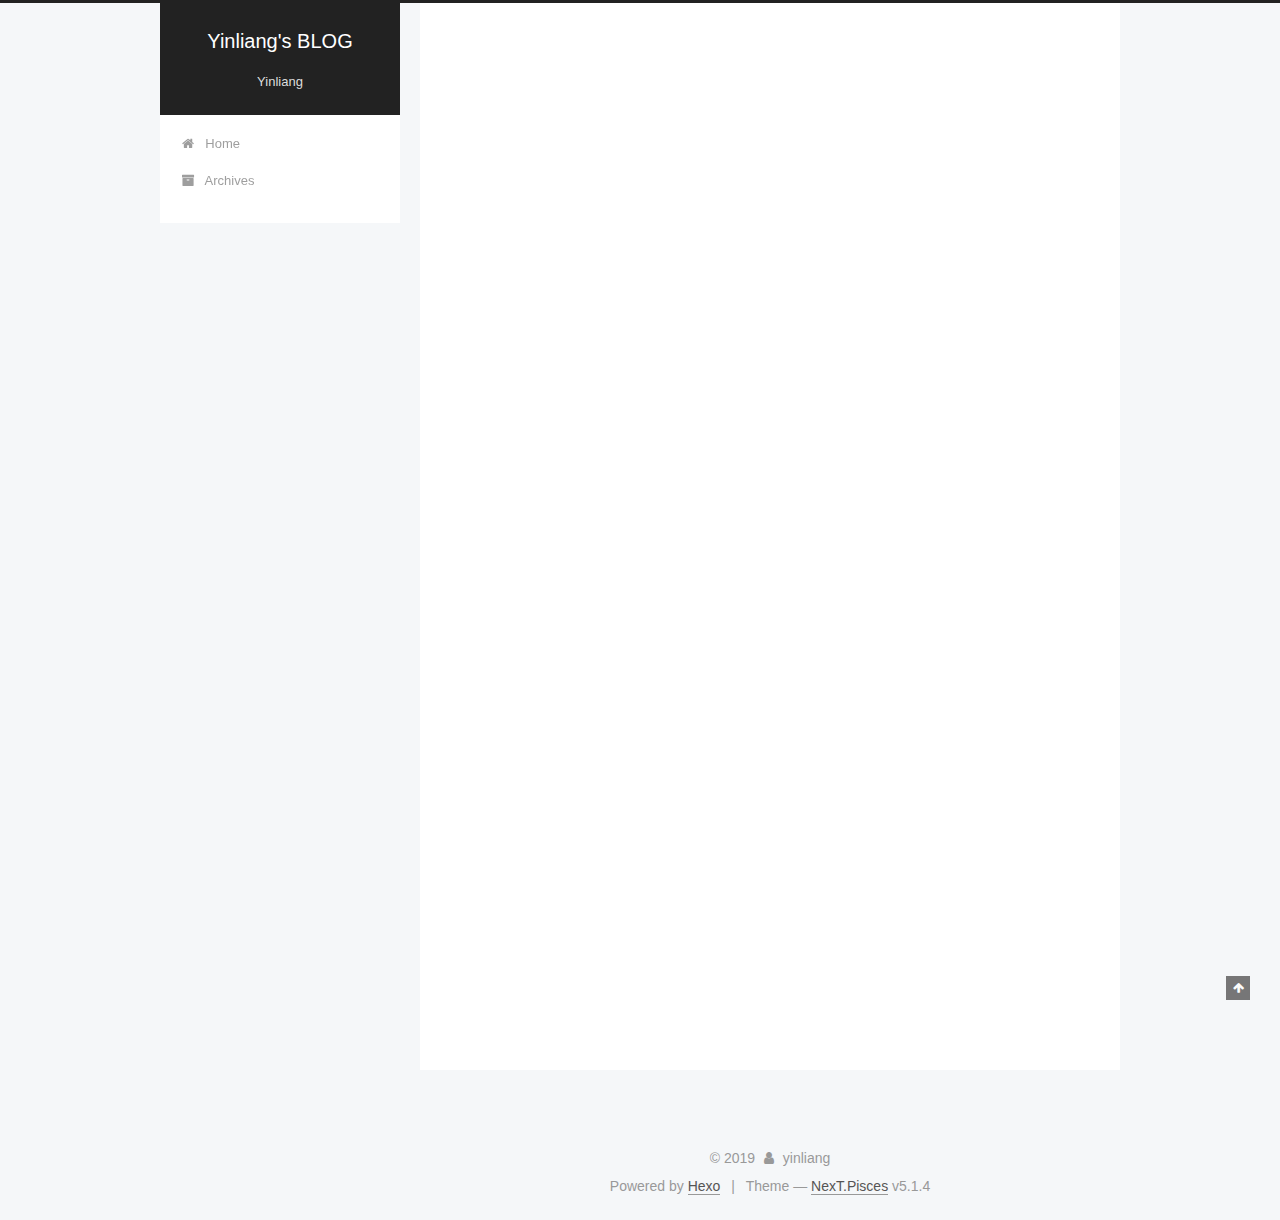
==== commit 747ebc70: "Site updated: 2019-04-26 00:20:37" ====
--- a/index.html
+++ b/index.html
@@ -237,7 +237,7 @@
     <span hidden itemprop="author" itemscope itemtype="http://schema.org/Person">
       <meta itemprop="name" content="yinliang">
       <meta itemprop="description" content>
-      <meta itemprop="image" content="/images/avatar.gif">
+      <meta itemprop="image" content="/images/blog.png">
     </span>
 
     <span hidden itemprop="publisher" itemscope itemtype="http://schema.org/Organization">
@@ -382,6 +382,8 @@
         <div class="site-overview">
           <div class="site-author motion-element" itemprop="author" itemscope itemtype="http://schema.org/Person">
             
+              <img class="site-author-image" itemprop="image" src="/images/blog.png" alt="yinliang">
+            
               <p class="site-author-name" itemprop="name">yinliang</p>
               <p class="site-description motion-element" itemprop="description">a personal blog</p>
           </div>
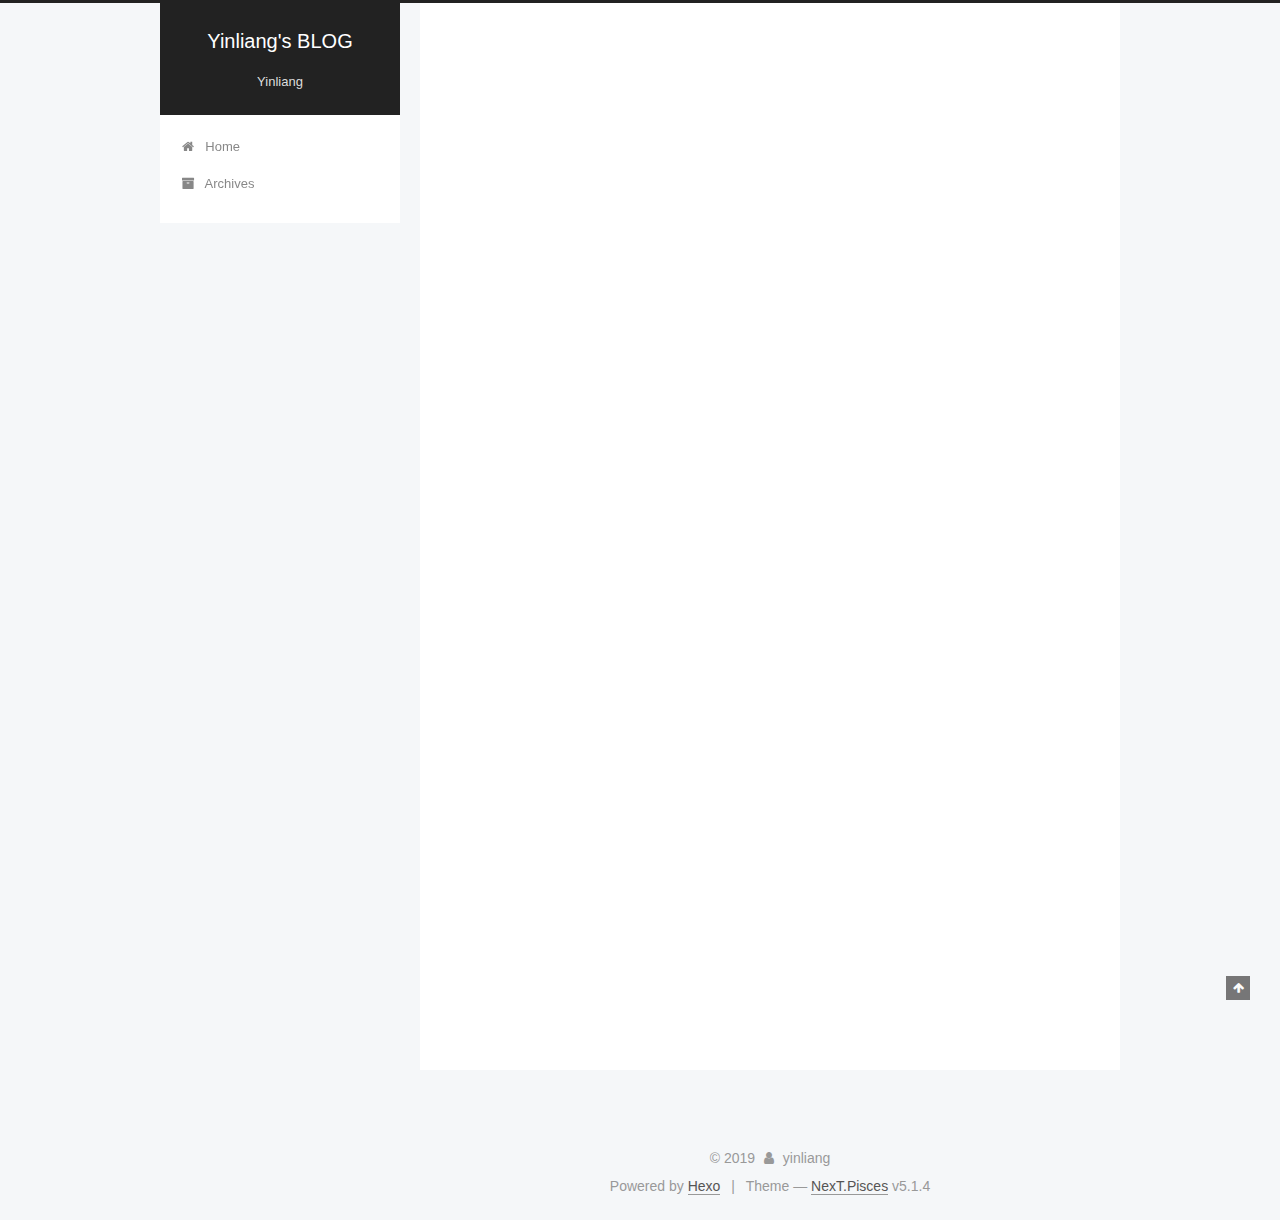
==== commit d6a4d23e: "Site updated: 2019-04-26 00:27:36" ====
--- a/index.html
+++ b/index.html
@@ -237,7 +237,7 @@
     <span hidden itemprop="author" itemscope itemtype="http://schema.org/Person">
       <meta itemprop="name" content="yinliang">
       <meta itemprop="description" content>
-      <meta itemprop="image" content="/images/blog.png">
+      <meta itemprop="image" content="/images/blog.jpg">
     </span>
 
     <span hidden itemprop="publisher" itemscope itemtype="http://schema.org/Organization">
@@ -382,7 +382,7 @@
         <div class="site-overview">
           <div class="site-author motion-element" itemprop="author" itemscope itemtype="http://schema.org/Person">
             
-              <img class="site-author-image" itemprop="image" src="/images/blog.png" alt="yinliang">
+              <img class="site-author-image" itemprop="image" src="/images/blog.jpg" alt="yinliang">
             
               <p class="site-author-name" itemprop="name">yinliang</p>
               <p class="site-description motion-element" itemprop="description">a personal blog</p>
--- a/css/main.css
+++ b/css/main.css
@@ -1742,6 +1742,16 @@
   max-width: 120px;
   height: auto;
   border: 1px solid #eee;
+  border-radius: 50%;
+  -webkit-border-radius: 50%;
+  -moz-border-radius: 50%;
+  transition: 1.4s all;
+}
+.site-author-image:hover {
+  -webkit-transform: rotate(360deg);
+  -moz-transform: rotate(360deg);
+  -ms-transform: rotate(360deg);
+  -transform: rotate(360deg);
 }
 .site-author-name {
   margin: 0;
@@ -1823,7 +1833,7 @@
   width: 4px;
   height: 4px;
   border-radius: 50%;
-  background: #fff7cc;
+  background: #c7ff4d;
 }
 .links-of-blogroll {
   font-size: 13px;
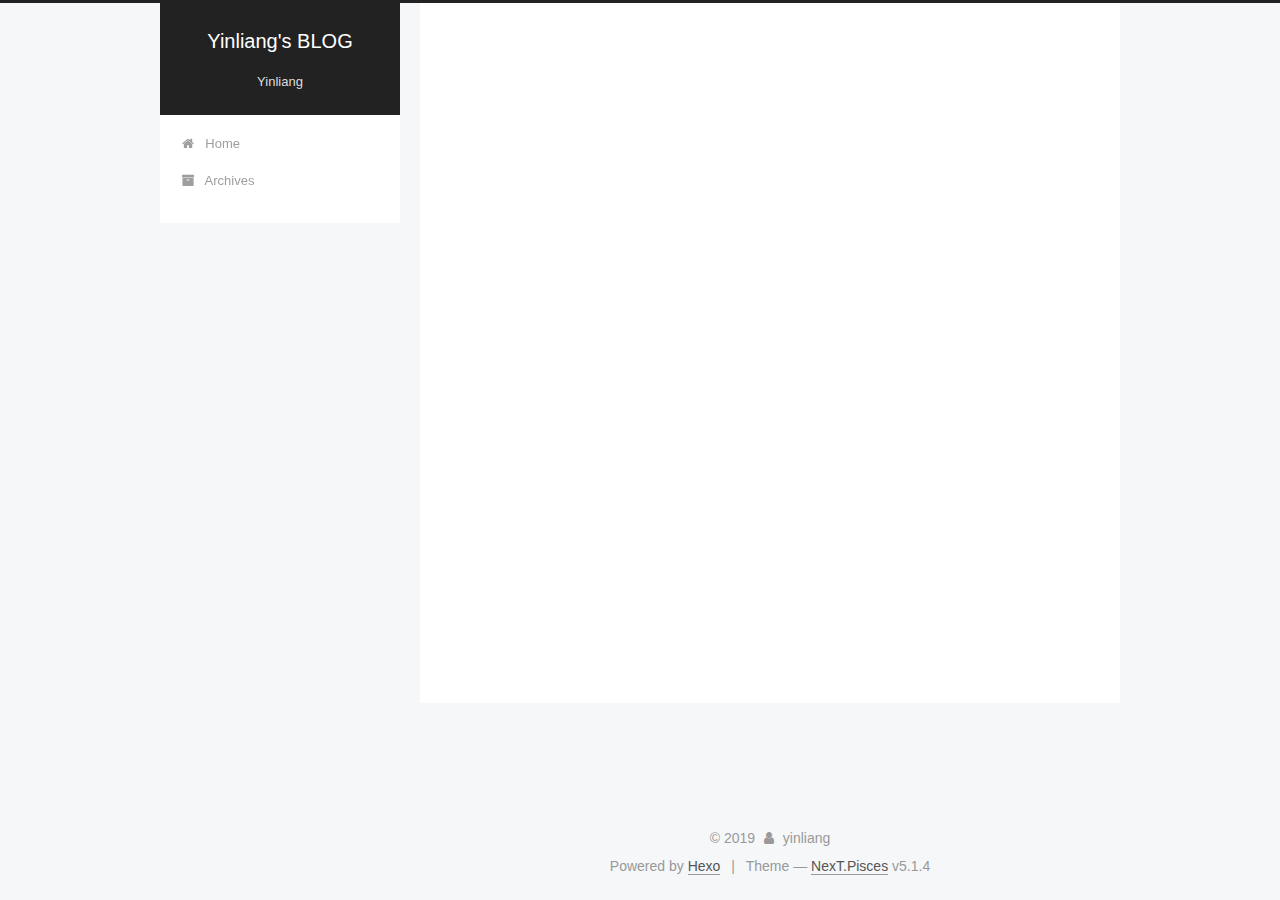
==== commit 8168d3b5: "Site updated: 2019-04-26 23:36:35" ====
--- a/index.html
+++ b/index.html
@@ -232,7 +232,7 @@
   
   
   <div class="post-block">
-    <link itemprop="mainEntityOfPage" href="http://yoursite.com/2019/04/25/hello-world/">
+    <link itemprop="mainEntityOfPage" href="http://yoursite.com/2019/04/26/表面无损检测复习/">
 
     <span hidden itemprop="author" itemscope itemtype="http://schema.org/Person">
       <meta itemprop="name" content="yinliang">
@@ -251,7 +251,7 @@
         
           <h1 class="post-title" itemprop="name headline">
                 
-                <a class="post-title-link" href="/2019/04/25/hello-world/" itemprop="url">Hello World</a></h1>
+                <a class="post-title-link" href="/2019/04/26/表面无损检测复习/" itemprop="url">无损检测</a></h1>
         
 
         <div class="post-meta">
@@ -263,8 +263,8 @@
               
                 <span class="post-meta-item-text">Posted on</span>
               
-              <time title="Post created" itemprop="dateCreated datePublished" datetime="2019-04-25T00:31:58+08:00">
-                2019-04-25
+              <time title="Post created" itemprop="dateCreated datePublished" datetime="2019-04-26T23:33:33+08:00">
+                2019-04-26
               </time>
             
 
@@ -302,18 +302,14 @@
 
       
         
-          
-            <p>Welcome to <a href="https://hexo.io/" target="_blank" rel="noopener">Hexo</a>! This is your very first post. Check <a href="https://hexo.io/docs/" target="_blank" rel="noopener">documentation</a> for more info. If you get any problems when using Hexo, you can find the answer in <a href="https://hexo.io/docs/troubleshooting.html" target="_blank" rel="noopener">troubleshooting</a> or you can ask me on <a href="https://github.com/hexojs/hexo/issues" target="_blank" rel="noopener">GitHub</a>.</p>
-<h2 id="Quick-Start"><a href="#Quick-Start" class="headerlink" title="Quick Start"></a>Quick Start</h2><h3 id="Create-a-new-post"><a href="#Create-a-new-post" class="headerlink" title="Create a new post"></a>Create a new post</h3><figure class="highlight bash"><table><tr><td class="gutter"><pre><span class="line">1</span><br></pre></td><td class="code"><pre><span class="line">$ hexo new <span class="string">"My New Post"</span></span><br></pre></td></tr></table></figure>
-<p>More info: <a href="https://hexo.io/docs/writing.html" target="_blank" rel="noopener">Writing</a></p>
-<h3 id="Run-server"><a href="#Run-server" class="headerlink" title="Run server"></a>Run server</h3><figure class="highlight bash"><table><tr><td class="gutter"><pre><span class="line">1</span><br></pre></td><td class="code"><pre><span class="line">$ hexo server</span><br></pre></td></tr></table></figure>
-<p>More info: <a href="https://hexo.io/docs/server.html" target="_blank" rel="noopener">Server</a></p>
-<h3 id="Generate-static-files"><a href="#Generate-static-files" class="headerlink" title="Generate static files"></a>Generate static files</h3><figure class="highlight bash"><table><tr><td class="gutter"><pre><span class="line">1</span><br></pre></td><td class="code"><pre><span class="line">$ hexo generate</span><br></pre></td></tr></table></figure>
-<p>More info: <a href="https://hexo.io/docs/generating.html" target="_blank" rel="noopener">Generating</a></p>
-<h3 id="Deploy-to-remote-sites"><a href="#Deploy-to-remote-sites" class="headerlink" title="Deploy to remote sites"></a>Deploy to remote sites</h3><figure class="highlight bash"><table><tr><td class="gutter"><pre><span class="line">1</span><br></pre></td><td class="code"><pre><span class="line">$ hexo deploy</span><br></pre></td></tr></table></figure>
-<p>More info: <a href="https://hexo.io/docs/deployment.html" target="_blank" rel="noopener">Deployment</a></p>
-
-          
+          材料表面检测技术
+          <!--noindex-->
+          <div class="post-button text-center">
+            <a class="btn" href="/2019/04/26/表面无损检测复习/">
+              Read more &raquo;
+            </a>
+          </div>
+          <!--/noindex-->
         
       
     </div>
--- a/css/main.css
+++ b/css/main.css
@@ -1833,7 +1833,7 @@
   width: 4px;
   height: 4px;
   border-radius: 50%;
-  background: #c7ff4d;
+  background: #a31d9c;
 }
 .links-of-blogroll {
   font-size: 13px;
